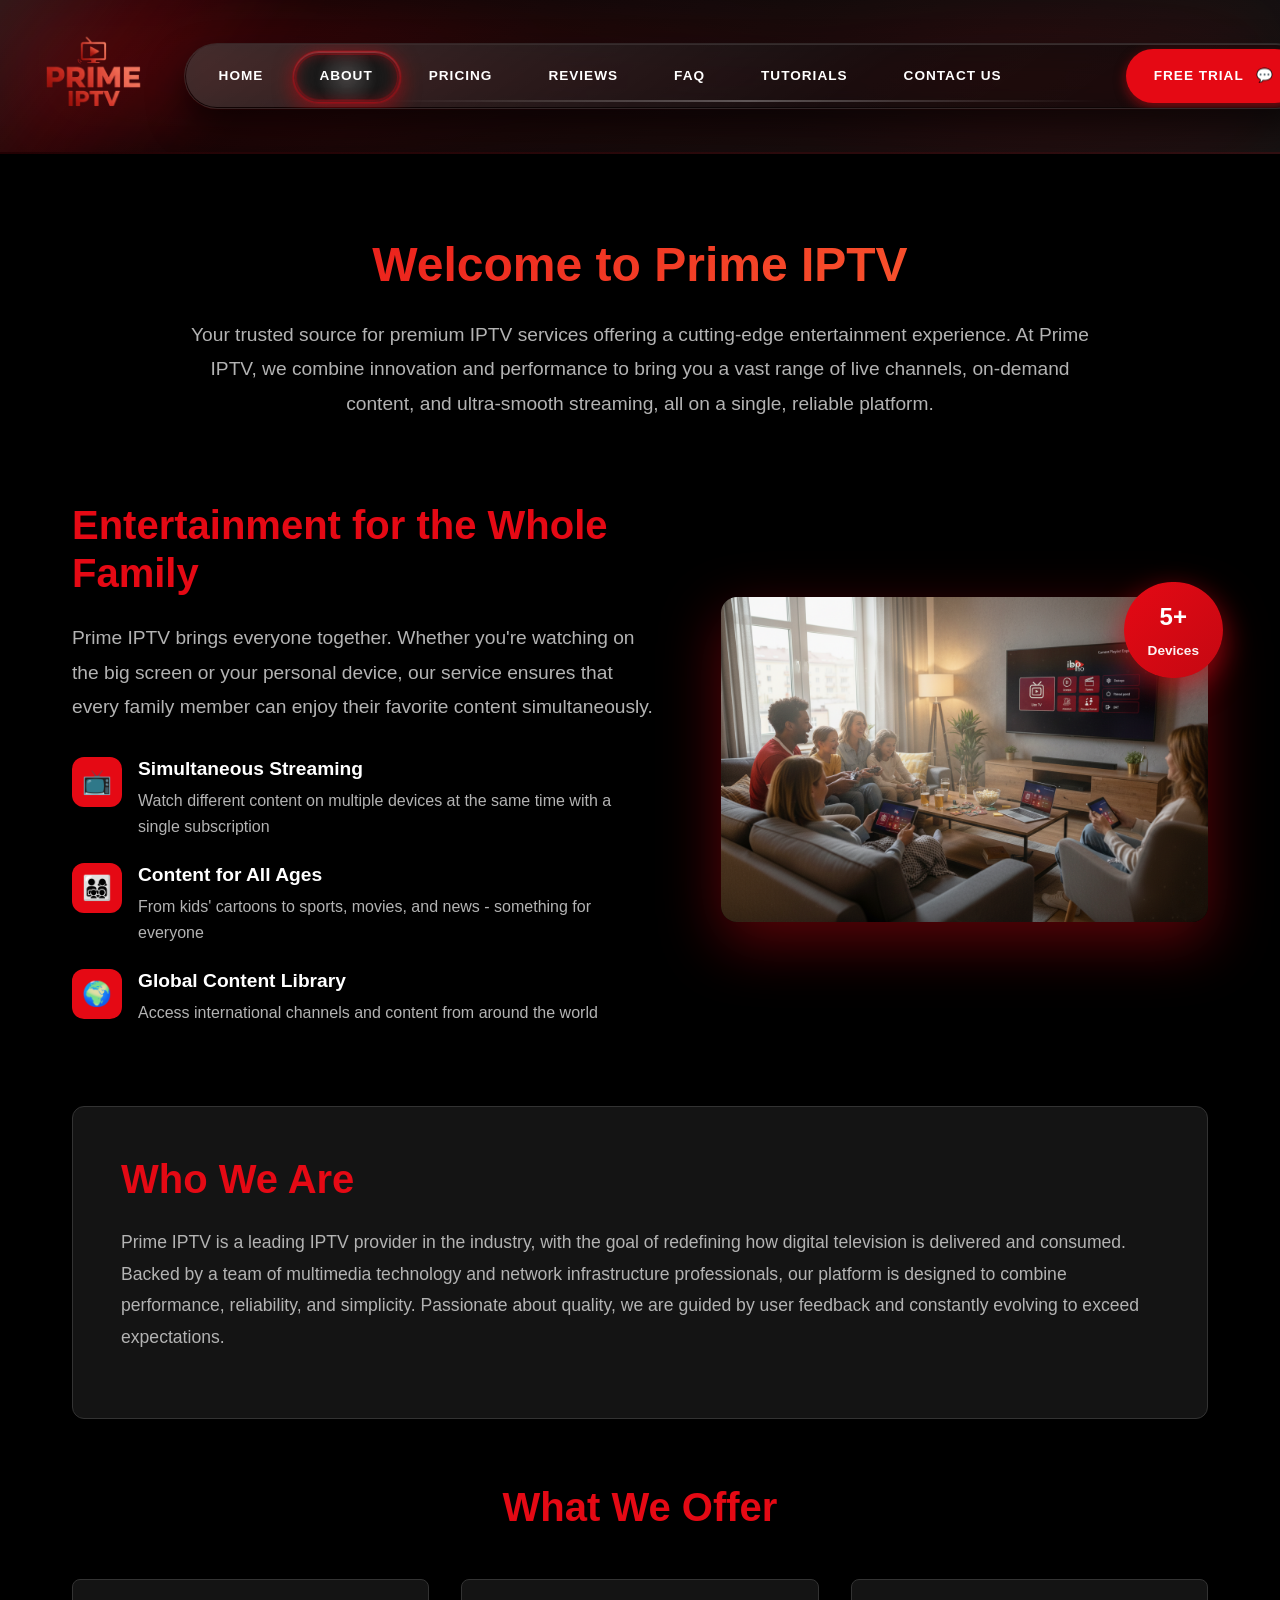
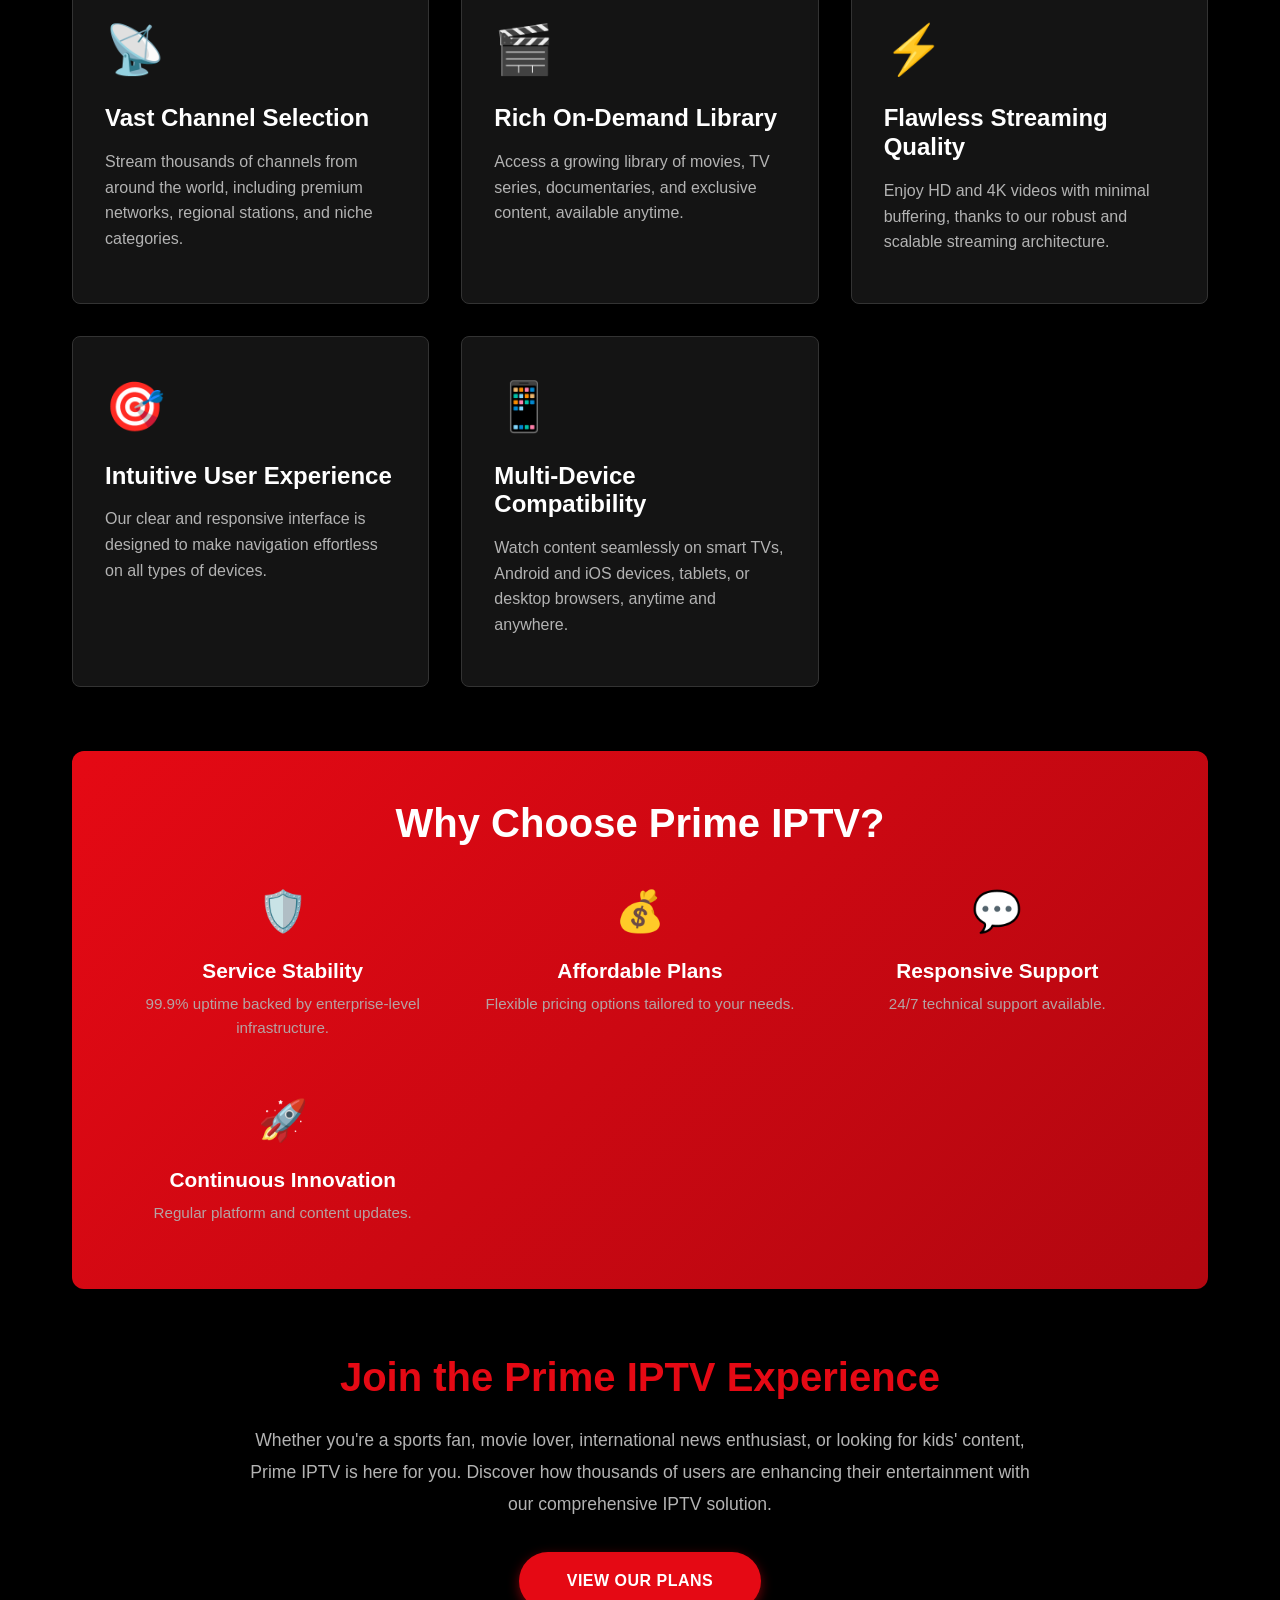
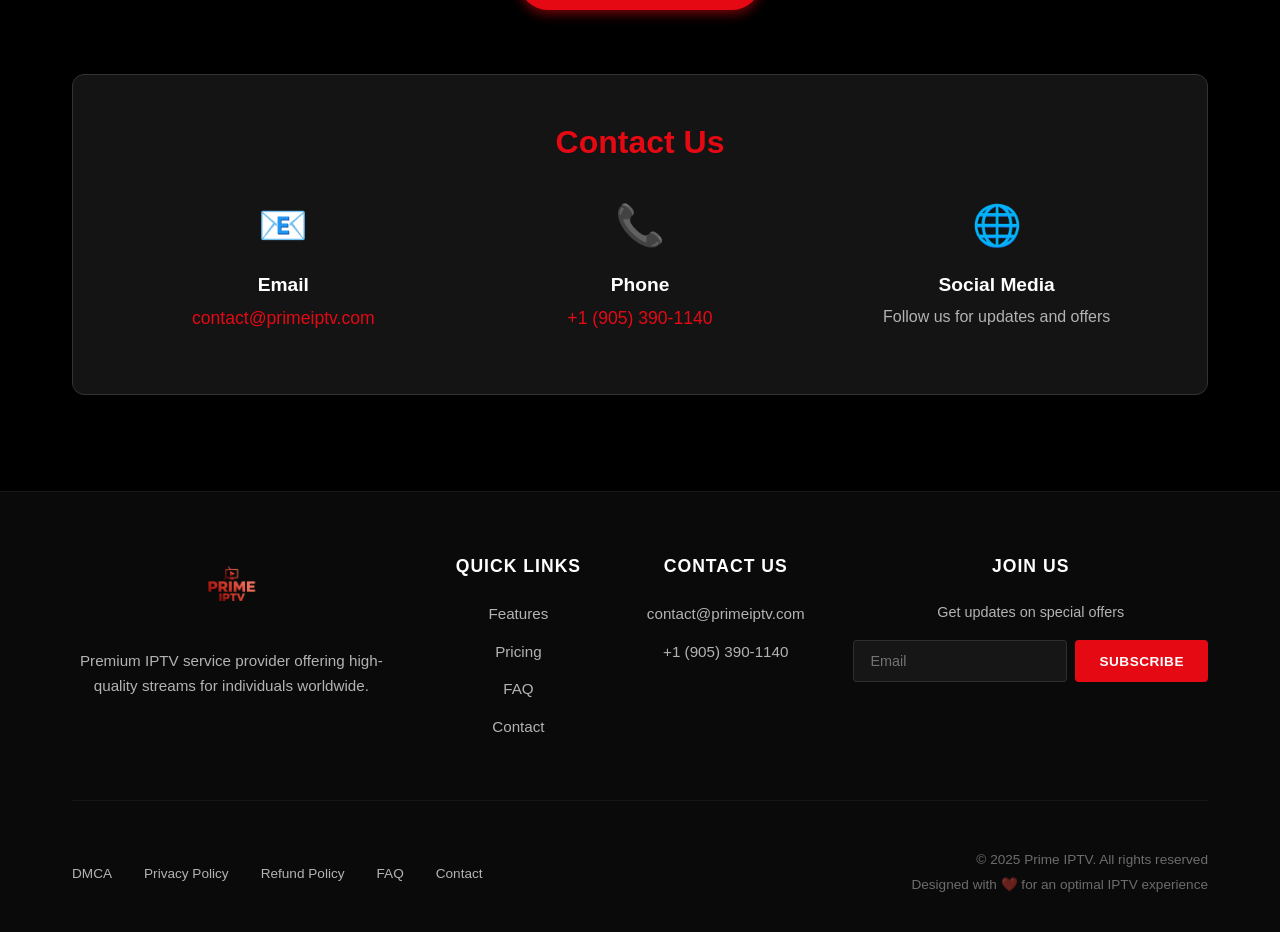
==== about.html @ 84dfdb3c "First commit" ====
<!DOCTYPE html>
<html lang="en">
<head>
    <meta charset="UTF-8">
    <meta name="viewport" content="width=device-width, initial-scale=1.0">
    <title>About Us - Prime IPTV</title>
    <link rel="icon" type="image/png" href="assets/logo.png">
    <link rel="shortcut icon" type="image/png" href="assets/logo.png">
    <link rel="preconnect" href="https://fonts.googleapis.com">
    <link rel="preconnect" href="https://fonts.gstatic.com" crossorigin>
    <link href="https://fonts.googleapis.com/css2?family=Inter:wght@400;500;600;700&family=Poppins:wght@600;700;800&display=swap" rel="stylesheet">
    <link rel="stylesheet" href="https://cdnjs.cloudflare.com/ajax/libs/font-awesome/6.4.0/css/all.min.css">
    <link rel="stylesheet" href="styles.css">
</head>
<body>

<!-- Header -->
<header class="site-header">
    <div class="container header-inner">
        <a href="index.html" class="site-logo-link">
            <img src="assets/logo.png" alt="Prime IPTV Logo" class="site-logo-img">
        </a>
        
        <!-- Responsive Nav -->
        <nav class="main-navigation">
            <ul id="primary-menu" class="nav-links">
                <li><a href="index.html">Home</a></li>
                <li><a href="about.html" class="active">About</a></li>
                <li><a href="pricing.html">Pricing</a></li>
                <li><a href="reviews.html">Reviews</a></li>
                <li><a href="faq.html">FAQ</a></li>
                <li><a href="tutorials.html">Tutorials</a></li>
                <li><a href="support.html">Contact us</a></li>
                <li class="nav-cta">
                    <a href="https://wa.me/19053901140?text=Hello%2C%20I%27m%20interested%20in%20a%20free%20trial%20of%20Prime%20IPTV" target="_blank" class="btn-free-trial">
                        <span>Free Trial</span>
                        <span style="margin-left: 0.5rem;">💬</span>
                    </a>
                </li>
            </ul>
        </nav>
        
        <!-- Mobile Controls -->
        <div class="mobile-controls">
            <a href="https://wa.me/19053901140?text=Hello%2C%20I%27m%20interested%20in%20a%20free%20trial%20of%20Prime%20IPTV" target="_blank" class="btn-free-trial-mobile">
                <span>Free Trial</span>
            </a>
            <button class="mobile-menu-btn" aria-label="Toggle mobile menu" aria-expanded="false" aria-controls="primary-menu">
                <i class="fas fa-bars"></i>
            </button>
        </div>
    </div>
</header>

<!-- About Section -->
<section class="section about-section" style="background: #000; padding: 6rem 0;">
    <div class="container" style="max-width: 1200px;">
        <!-- Welcome Section -->
        <div style="text-align: center; margin-bottom: 5rem;">
            <h1 style="font-size: 3rem; margin-bottom: 1.5rem; background: linear-gradient(135deg, var(--netflix-red) 0%, #ff6b35 100%); -webkit-background-clip: text; background-clip: text; -webkit-text-fill-color: transparent;">Welcome to Prime IPTV</h1>
            <p style="font-size: 1.2rem; line-height: 1.8; color: var(--text-secondary); max-width: 900px; margin: 0 auto;">
                Your trusted source for premium IPTV services offering a cutting-edge entertainment experience. At Prime IPTV, we combine innovation and performance to bring you a vast range of live channels, on-demand content, and ultra-smooth streaming, all on a single, reliable platform.
            </p>
        </div>

        <!-- Family Experience Section with Image -->
        <div style="display: grid; grid-template-columns: 1.2fr 1fr; gap: 4rem; align-items: center; margin-bottom: 5rem;">
            <!-- Content Side -->
            <div>
                <h2 style="font-size: 2.5rem; margin-bottom: 1.5rem; color: var(--netflix-red); font-weight: 700;">Entertainment for the Whole Family</h2>
                <p style="font-size: 1.2rem; line-height: 1.8; color: var(--text-secondary); margin-bottom: 2rem;">
                    Prime IPTV brings everyone together. Whether you're watching on the big screen or your personal device, our service ensures that every family member can enjoy their favorite content simultaneously.
                </p>
                
                <div style="display: grid; gap: 1.5rem;">
                    <div style="display: flex; align-items: start; gap: 1rem;">
                        <div style="background: var(--netflix-red); width: 50px; height: 50px; border-radius: 12px; display: flex; align-items: center; justify-content: center; flex-shrink: 0;">
                            <span style="font-size: 1.5rem;">📺</span>
                        </div>
                        <div>
                            <h4 style="color: white; margin-bottom: 0.5rem; font-size: 1.2rem;">Simultaneous Streaming</h4>
                            <p style="color: var(--text-secondary); font-size: 1rem; margin: 0; line-height: 1.6;">Watch different content on multiple devices at the same time with a single subscription</p>
                        </div>
                    </div>
                    
                    <div style="display: flex; align-items: start; gap: 1rem;">
                        <div style="background: var(--netflix-red); width: 50px; height: 50px; border-radius: 12px; display: flex; align-items: center; justify-content: center; flex-shrink: 0;">
                            <span style="font-size: 1.5rem;">👨‍👩‍👧‍👦</span>
                        </div>
                        <div>
                            <h4 style="color: white; margin-bottom: 0.5rem; font-size: 1.2rem;">Content for All Ages</h4>
                            <p style="color: var(--text-secondary); font-size: 1rem; margin: 0; line-height: 1.6;">From kids' cartoons to sports, movies, and news - something for everyone</p>
                        </div>
                    </div>
                    
                    <div style="display: flex; align-items: start; gap: 1rem;">
                        <div style="background: var(--netflix-red); width: 50px; height: 50px; border-radius: 12px; display: flex; align-items: center; justify-content: center; flex-shrink: 0;">
                            <span style="font-size: 1.5rem;">🌍</span>
                        </div>
                        <div>
                            <h4 style="color: white; margin-bottom: 0.5rem; font-size: 1.2rem;">Global Content Library</h4>
                            <p style="color: var(--text-secondary); font-size: 1rem; margin: 0; line-height: 1.6;">Access international channels and content from around the world</p>
                        </div>
                    </div>
                </div>
            </div>
            
            <!-- Image Side -->
            <div style="position: relative;">
                <img src="images/Gemini_Generated_Image_rj2241rj2241rj22.png" alt="Family Enjoying IPTV Together" style="width: 100%; border-radius: 16px; box-shadow: 0 20px 60px rgba(229, 9, 20, 0.4);">
                <div style="position: absolute; top: -15px; right: -15px; background: linear-gradient(135deg, var(--netflix-red) 0%, #c40812 100%); color: white; padding: 1rem 1.5rem; border-radius: 50px; font-weight: 700; box-shadow: 0 10px 30px rgba(229, 9, 20, 0.6); text-align: center;">
                    <div style="font-size: 1.5rem; margin-bottom: 0.2rem;">5+</div>
                    <div style="font-size: 0.85rem; opacity: 0.95;">Devices</div>
                </div>
            </div>
        </div>

        <!-- Who We Are -->
        <div style="background: var(--dark-card); padding: 3rem; border-radius: 12px; margin-bottom: 4rem; border: 1px solid var(--border-dark);">
            <h2 style="font-size: 2.5rem; margin-bottom: 1.5rem; color: var(--netflix-red);">Who We Are</h2>
            <p style="font-size: 1.1rem; line-height: 1.8; color: var(--text-secondary);">
                Prime IPTV is a leading IPTV provider in the industry, with the goal of redefining how digital television is delivered and consumed. Backed by a team of multimedia technology and network infrastructure professionals, our platform is designed to combine performance, reliability, and simplicity. Passionate about quality, we are guided by user feedback and constantly evolving to exceed expectations.
            </p>
        </div>

        <!-- What We Offer -->
        <div style="margin-bottom: 4rem;">
            <h2 style="font-size: 2.5rem; margin-bottom: 3rem; text-align: center; color: var(--netflix-red);">What We Offer</h2>
            <div style="display: grid; grid-template-columns: repeat(auto-fit, minmax(300px, 1fr)); gap: 2rem;">
                <div style="background: var(--dark-card); padding: 2rem; border-radius: 8px; border: 1px solid var(--border-dark); transition: transform 0.3s ease;">
                    <div style="font-size: 3rem; margin-bottom: 1rem;">📡</div>
                    <h3 style="font-size: 1.5rem; margin-bottom: 1rem; color: white;">Vast Channel Selection</h3>
                    <p style="color: var(--text-secondary); line-height: 1.6;">Stream thousands of channels from around the world, including premium networks, regional stations, and niche categories.</p>
                </div>
                
                <div style="background: var(--dark-card); padding: 2rem; border-radius: 8px; border: 1px solid var(--border-dark); transition: transform 0.3s ease;">
                    <div style="font-size: 3rem; margin-bottom: 1rem;">🎬</div>
                    <h3 style="font-size: 1.5rem; margin-bottom: 1rem; color: white;">Rich On-Demand Library</h3>
                    <p style="color: var(--text-secondary); line-height: 1.6;">Access a growing library of movies, TV series, documentaries, and exclusive content, available anytime.</p>
                </div>
                
                <div style="background: var(--dark-card); padding: 2rem; border-radius: 8px; border: 1px solid var(--border-dark); transition: transform 0.3s ease;">
                    <div style="font-size: 3rem; margin-bottom: 1rem;">⚡</div>
                    <h3 style="font-size: 1.5rem; margin-bottom: 1rem; color: white;">Flawless Streaming Quality</h3>
                    <p style="color: var(--text-secondary); line-height: 1.6;">Enjoy HD and 4K videos with minimal buffering, thanks to our robust and scalable streaming architecture.</p>
                </div>
                
                <div style="background: var(--dark-card); padding: 2rem; border-radius: 8px; border: 1px solid var(--border-dark); transition: transform 0.3s ease;">
                    <div style="font-size: 3rem; margin-bottom: 1rem;">🎯</div>
                    <h3 style="font-size: 1.5rem; margin-bottom: 1rem; color: white;">Intuitive User Experience</h3>
                    <p style="color: var(--text-secondary); line-height: 1.6;">Our clear and responsive interface is designed to make navigation effortless on all types of devices.</p>
                </div>
                
                <div style="background: var(--dark-card); padding: 2rem; border-radius: 8px; border: 1px solid var(--border-dark); transition: transform 0.3s ease;">
                    <div style="font-size: 3rem; margin-bottom: 1rem;">📱</div>
                    <h3 style="font-size: 1.5rem; margin-bottom: 1rem; color: white;">Multi-Device Compatibility</h3>
                    <p style="color: var(--text-secondary); line-height: 1.6;">Watch content seamlessly on smart TVs, Android and iOS devices, tablets, or desktop browsers, anytime and anywhere.</p>
                </div>
            </div>
        </div>

        <!-- Why Choose Prime IPTV -->
        <div style="background: linear-gradient(135deg, var(--netflix-red) 0%, var(--netflix-red-dark) 100%); padding: 3rem; border-radius: 12px; margin-bottom: 4rem;">
            <h2 style="font-size: 2.5rem; margin-bottom: 2rem; text-align: center;">Why Choose Prime IPTV?</h2>
            <div style="display: grid; grid-template-columns: repeat(auto-fit, minmax(250px, 1fr)); gap: 2rem;">
                <div style="text-align: center;">
                    <div style="font-size: 2.5rem; margin-bottom: 1rem;">🛡️</div>
                    <h3 style="font-size: 1.3rem; margin-bottom: 0.5rem;">Service Stability</h3>
                    <p style="font-size: 0.95rem; opacity: 0.9;">99.9% uptime backed by enterprise-level infrastructure.</p>
                </div>
                
                <div style="text-align: center;">
                    <div style="font-size: 2.5rem; margin-bottom: 1rem;">💰</div>
                    <h3 style="font-size: 1.3rem; margin-bottom: 0.5rem;">Affordable Plans</h3>
                    <p style="font-size: 0.95rem; opacity: 0.9;">Flexible pricing options tailored to your needs.</p>
                </div>
                
                <div style="text-align: center;">
                    <div style="font-size: 2.5rem; margin-bottom: 1rem;">💬</div>
                    <h3 style="font-size: 1.3rem; margin-bottom: 0.5rem;">Responsive Support</h3>
                    <p style="font-size: 0.95rem; opacity: 0.9;">24/7 technical support available.</p>
                </div>
                
                <div style="text-align: center;">
                    <div style="font-size: 2.5rem; margin-bottom: 1rem;">🚀</div>
                    <h3 style="font-size: 1.3rem; margin-bottom: 0.5rem;">Continuous Innovation</h3>
                    <p style="font-size: 0.95rem; opacity: 0.9;">Regular platform and content updates.</p>
                </div>
            </div>
        </div>

        <!-- Join Experience -->
        <div style="text-align: center; margin-bottom: 4rem;">
            <h2 style="font-size: 2.5rem; margin-bottom: 1.5rem; color: var(--netflix-red);">Join the Prime IPTV Experience</h2>
            <p style="font-size: 1.1rem; line-height: 1.8; color: var(--text-secondary); max-width: 800px; margin: 0 auto 2rem;">
                Whether you're a sports fan, movie lover, international news enthusiast, or looking for kids' content, Prime IPTV is here for you. Discover how thousands of users are enhancing their entertainment with our comprehensive IPTV solution.
            </p>
            <a href="pricing.html" class="btn btn-primary" style="display: inline-block; padding: 1rem 3rem; background: var(--netflix-red); color: white; border-radius: 50px; font-weight: 700; text-transform: uppercase; text-decoration: none; transition: all 0.3s ease;">View Our Plans</a>
        </div>

        <!-- Contact Information -->
        <div style="background: var(--dark-card); padding: 3rem; border-radius: 12px; border: 1px solid var(--border-dark);">
            <h2 style="font-size: 2rem; margin-bottom: 2rem; text-align: center; color: var(--netflix-red);">Contact Us</h2>
            <div style="display: grid; grid-template-columns: repeat(auto-fit, minmax(250px, 1fr)); gap: 2rem; text-align: center;">
                <div>
                    <div style="font-size: 2.5rem; margin-bottom: 1rem;">📧</div>
                    <h3 style="font-size: 1.2rem; margin-bottom: 0.5rem;">Email</h3>
                    <a href="mailto:contact@primeiptv.com" style="color: var(--netflix-red); text-decoration: none; font-size: 1.1rem;">contact@primeiptv.com</a>
                </div>
                
                <div>
                    <div style="font-size: 2.5rem; margin-bottom: 1rem;">📞</div>
                    <h3 style="font-size: 1.2rem; margin-bottom: 0.5rem;">Phone</h3>
                    <a href="tel:+19053901140" style="color: var(--netflix-red); text-decoration: none; font-size: 1.1rem;">+1 (905) 390-1140</a>
                </div>
                
                <div>
                    <div style="font-size: 2.5rem; margin-bottom: 1rem;">🌐</div>
                    <h3 style="font-size: 1.2rem; margin-bottom: 0.5rem;">Social Media</h3>
                    <p style="color: var(--text-secondary);">Follow us for updates and offers</p>
                </div>
            </div>
        </div>
    </div>
</section>

<!-- Footer -->
<footer class="site-footer">
    <div class="container">
        <div class="footer-content">
            <!-- Brand Section -->
            <div class="footer-brand">
                <img src="assets/logo.png" alt="Prime IPTV Logo" class="footer-logo">
                <p class="footer-description">Premium IPTV service provider offering high-quality streams for individuals worldwide.</p>
            </div>

            <!-- Quick Links -->
            <div class="footer-links">
                <h4>Quick Links</h4>
                <ul>
                    <li><a href="index.html">Features</a></li>
                    <li><a href="pricing.html">Pricing</a></li>
                    <li><a href="faq.html">FAQ</a></li>
                    <li><a href="support.html">Contact</a></li>
                </ul>
            </div>

            <!-- Contact Section -->
            <div class="footer-contact">
                <h4>Contact Us</h4>
                <ul>
                    <li><a href="mailto:contact@primeiptv.com">contact@primeiptv.com</a></li>
                    <li><a href="tel:+19053901140">+1 (905) 390-1140</a></li>
                </ul>
            </div>

            <!-- Newsletter Section -->
            <div class="footer-newsletter">
                <h4>Join Us</h4>
                <p>Get updates on special offers</p>
                <form class="newsletter-form">
                    <input type="email" placeholder="Email" required>
                    <button type="submit">SUBSCRIBE</button>
                </form>
            </div>
        </div>

        <!-- Footer Bottom -->
        <div class="footer-bottom">
            <div class="footer-bottom-links">
                <a href="#">DMCA</a>
                <a href="#">Privacy Policy</a>
                <a href="#">Refund Policy</a>
                <a href="faq.html">FAQ</a>
                <a href="support.html">Contact</a>
            </div>
            <div class="footer-copyright">
                <p>© 2025 Prime IPTV. All rights reserved</p>
                <p>Designed with ❤️ for an optimal IPTV experience</p>
            </div>
        </div>
    </div>
</footer>

<script defer src="js/nav-indicator.js"></script>

<script>
    // Mobile Menu Toggle
    document.addEventListener('DOMContentLoaded', function() {
        const btn = document.querySelector('.mobile-menu-btn');
        const links = document.getElementById('primary-menu');
        
        if (!btn || !links) return;

        const icon = btn.querySelector('i');

        function closeMenu() {
            links.classList.remove('is-open');
            btn.classList.remove('active');
            btn.setAttribute('aria-expanded', 'false');
            if (icon) icon.className = 'fas fa-bars';
        }

        btn.addEventListener('click', function() {
            const open = links.classList.toggle('is-open');
            btn.classList.toggle('active', open);
            btn.setAttribute('aria-expanded', String(open));
            if (icon) icon.className = open ? 'fas fa-times' : 'fas fa-bars';
        });

        // Close on link click (mobile)
        links.querySelectorAll('a').forEach(function(a) {
            a.addEventListener('click', function() {
                closeMenu();
            });
        });

        // Close if resized to desktop
        window.addEventListener('resize', function() {
            if (window.innerWidth > 900) closeMenu();
        });
    });

    // Sticky Header
    window.addEventListener('scroll', function() {
        const header = document.querySelector('.site-header');
        if (window.scrollY > 50) {
            header.classList.add('scrolled');
        } else {
            header.classList.remove('scrolled');
        }
    });

    // Smooth Scroll
    document.querySelectorAll('a[href^="#"]').forEach(anchor => {
        anchor.addEventListener('click', function(e) {
            e.preventDefault();
            const target = document.querySelector(this.getAttribute('href'));
            if (target) {
                target.scrollIntoView({ behavior: 'smooth' });
            }
        });
    });
</script>

</body>
</html>
---- styles.css ----
/* Reset & Base */
* { margin: 0; padding: 0; box-sizing: border-box; }

/* Import Beautiful Fonts */
@import url('https://fonts.googleapis.com/css2?family=Montserrat:wght@300;400;500;600;700;800;900&family=Playfair+Display:wght@400;500;600;700;800;900&family=Raleway:wght@300;400;500;600;700;800;900&display=swap');

:root {
    --netflix-red: #E50914;
    --netflix-red-dark: #b20710;
    --netflix-red-light: #f40612;
    --dark-bg: #000000;
    --dark-card: #141414;
    --dark-secondary: #181818;
    --dark-hover: #2f2f2f;
    --text-primary: #ffffff;
    --text-secondary: #b3b3b3;
    --border-dark: #333333;
}

html { scroll-behavior: smooth; }

body {
    font-family: 'Raleway', sans-serif;
    background: var(--dark-bg);
    color: var(--text-primary);
    line-height: 1.6;
    padding-top: 140px; /* Space for fixed header */
}

.container { max-width: 1200px; margin: 0 auto; padding: 0 2rem; }
.section { padding: 6rem 0; }

h1, h2, h3, h4, h5, h6 {
    font-family: 'Montserrat', sans-serif;
    font-weight: 700;
    line-height: 1.2;
    margin-bottom: 1rem;
}

h1 { font-size: clamp(2.5rem, 5vw, 4rem); }
h2 { font-size: clamp(2rem, 4vw, 3rem); }
h3 { font-size: clamp(1.5rem, 3vw, 2rem); }

a { color: var(--text-primary); text-decoration: none; transition: all 0.3s ease; }
a:hover { color: var(--netflix-red); }

p { color: var(--text-secondary); margin-bottom: 1rem; }

/* Header */
.site-header {
    position: fixed;
    top: 0;
    left: 0;
    right: 0;
    z-index: 1000;
    background: linear-gradient(135deg, rgba(0,0,0,0.95) 0%, rgba(20,20,20,0.9) 100%);
    backdrop-filter: blur(20px) saturate(180%);
    -webkit-backdrop-filter: blur(20px) saturate(180%);
    border-bottom: 2px solid rgba(229, 9, 20, 0.15);
    transition: all 0.4s cubic-bezier(0.4, 0, 0.2, 1);
    box-shadow: 0 2px 10px rgba(0, 0, 0, 0.5);
    overflow: hidden;
    isolation: isolate;
}

.site-header::before,
.site-header::after {
    content: '';
    position: absolute;
    inset: 0;
    pointer-events: none;
    z-index: -1;
}

.site-header::before {
    background: radial-gradient(circle at 20% -40%, rgba(229, 9, 20, 0.35), transparent 55%),
                radial-gradient(circle at 80% 160%, rgba(229, 9, 20, 0.25), transparent 50%);
    filter: blur(40px);
    opacity: 0.8;
}

.site-header::after {
    width: 40%;
    height: 200%;
    margin: auto;
    background: linear-gradient(120deg, rgba(255,255,255,0.25), rgba(229,9,20,0.2) 45%, transparent 65%);
    transform: translateX(-100%) rotate(8deg);
    filter: blur(20px);
    animation: iosLightSweep 14s cubic-bezier(0.55, 0, 0.35, 1) infinite;
    mix-blend-mode: screen;
    opacity: 0.8;
}

@keyframes iosLightSweep {
    0% { transform: translateX(-120%) rotate(8deg); opacity: 0; }
    25% { opacity: 0.5; }
    50% { transform: translateX(80%) rotate(8deg); opacity: 0.35; }
    100% { transform: translateX(160%) rotate(8deg); opacity: 0; }
}

.site-header.scrolled {
    background: linear-gradient(135deg, rgba(0,0,0,0.98) 0%, rgba(20,20,20,0.95) 100%);
    backdrop-filter: blur(25px) saturate(200%);
    -webkit-backdrop-filter: blur(25px) saturate(200%);
    box-shadow: 0 4px 20px rgba(0, 0, 0, 0.4), 0 0 20px rgba(229, 9, 20, 0.1);
    border-bottom: 1px solid rgba(229, 9, 20, 0.2);
}

.header-inner {
    display: flex;
    justify-content: space-between;
    align-items: center;
    padding: 1rem 2rem;
    max-width: 100%;
    margin: 0;
    gap: 2rem;
    position: relative;
}

.main-navigation {
    display: flex;
    align-items: center;
    gap: 1rem;
    flex: 1;
    justify-content: flex-end;
    position: relative;
}

.nav-links {
    display: inline-flex;
    align-items: center;
    gap: 0;
    list-style: none;
    margin: 0 auto;
    padding: 0.35rem;
    border-radius: 999px;
    background: rgba(10, 10, 10, 0.65);
    border: 1px solid rgba(255, 255, 255, 0.12);
    box-shadow:
        0 18px 35px rgba(0, 0, 0, 0.65),
        inset 0 1px 0 rgba(255, 255, 255, 0.15),
        inset 0 -1px 0 rgba(0, 0, 0, 0.4);
    position: relative;
    overflow: hidden;
    isolation: isolate;
    backdrop-filter: saturate(180%) blur(14px);
    -webkit-backdrop-filter: saturate(180%) blur(14px);
}

.nav-links::before,
.nav-links::after {
    content: '';
    position: absolute;
    inset: 1px;
    border-radius: inherit;
    pointer-events: none;
    z-index: 0;
}

.nav-links::before {
    background: linear-gradient(145deg, rgba(255, 255, 255, 0.18), rgba(255, 255, 255, 0.02) 60%, transparent 90%);
    opacity: 0.85;
}

.nav-links::after {
    inset: auto 18%;
    height: 2px;
    background: linear-gradient(90deg, rgba(255, 255, 255, 0), rgba(255, 255, 255, 0.45), rgba(255, 255, 255, 0));
    bottom: 6px;
    opacity: 0.65;
}

.nav-link-indicator {
    position: absolute;
    top: 0;
    left: 0;
    width: 0;
    height: 0;
    border-radius: 999px;
    background: rgba(20, 20, 20, 0.45);
    border: 1px solid rgba(229, 9, 20, 0.5);
    box-shadow:
        0 12px 22px rgba(229, 9, 20, 0.25),
        inset 0 1px 0 rgba(255, 255, 255, 0.25),
        inset 0 0 0 1px rgba(229, 9, 20, 0.35);
    backdrop-filter: blur(10px) saturate(180%);
    -webkit-backdrop-filter: blur(10px) saturate(180%);
    transform: translate3d(0, 0, 0);
    transition:
        transform 0.4s cubic-bezier(0.4, 0, 0.2, 1),
        width 0.4s cubic-bezier(0.4, 0, 0.2, 1),
        height 0.4s cubic-bezier(0.4, 0, 0.2, 1),
        opacity 0.2s ease;
    opacity: 0;
    pointer-events: none;
    z-index: 1;
}

.nav-link-indicator::before {
    content: '';
    position: absolute;
    inset: 2px;
    border-radius: inherit;
    background: radial-gradient(circle, rgba(255, 255, 255, 0.15) 0%, rgba(20, 20, 20, 0.65) 55%, rgba(255, 0, 0, 0) 100%);
    border: 1px solid rgba(229, 9, 20, 0.55);
    box-shadow:
        0 0 25px rgba(229, 9, 20, 0.4),
        inset 0 0 12px rgba(229, 9, 20, 0.3);
    pointer-events: none;
}

.nav-link-indicator::after {
    content: '';
    position: absolute;
    inset: 0;
    border-radius: inherit;
    border: 1px solid rgba(229, 9, 20, 0.4);
    opacity: 0.6;
    mix-blend-mode: screen;
    pointer-events: none;
}

.nav-link-indicator.no-transition {
    transition: none !important;
}

.nav-cta {
    display: flex;
    align-items: center;
    margin-left: auto;
}

/* Desktop: Position Free Trial button after menu items */
@media (min-width: 901px) {
    .nav-links {
        justify-content: center;
    }
    
    .nav-cta {
        position: relative;
        margin-left: 5rem;
    }
}

.site-logo-link {
    display: inline-block;
    transition: all 0.3s ease;
    line-height: 0;
}

.site-logo-link:hover {
    transform: scale(1.05);
    filter: brightness(1.1);
}

.site-logo-img {
    height: 120px; /* Increased even more for better visibility */
    width: auto;
    display: block;
    transition: all 0.3s ease;
}

/* Responsive logo sizes */
@media (max-width: 768px) {
    .site-logo-img {
        height: 60px; /* Optimized for mobile */
        max-height: 60px;
    }
}

@media (max-width: 480px) {
    .site-logo-img {
        height: 50px; /* Smaller for small phones */
        max-height: 50px;
    }
}

/* Keep old logo styles for backwards compatibility */
.site-logo {
    font-size: 2.2rem;
    font-weight: 900;
    background: linear-gradient(135deg, var(--netflix-red) 0%, #ff6b35 100%);
    -webkit-background-clip: text;
    background-clip: text;
    -webkit-text-fill-color: transparent;
    text-transform: uppercase;
    letter-spacing: 3px;
    position: relative;
    transition: all 0.3s ease;
}

.site-logo::after {
    content: '';
    position: absolute;
    bottom: -2px;
    left: 0;
    width: 0;
    height: 2px;
    background: linear-gradient(90deg, var(--netflix-red), #ff6b35);
    transition: width 0.3s ease;
}

.site-logo:hover::after {
    width: 100%;
}

.nav-links li {
    position: relative;
    z-index: 2;
}

.nav-links a {
    color: var(--text-primary);
    font-weight: 600;
    padding: 1rem 1.75rem;
    transition: all 0.3s ease;
    position: relative;
    font-size: 0.85rem;
    text-transform: uppercase;
    letter-spacing: 1px;
    display: inline-block;
    white-space: nowrap;
    text-decoration: none;
    border-radius: 999px;
    z-index: 2;
}

.nav-links a:hover {
    color: #fff;
}

/* Active Navigation Link */
.nav-links a.active {
    color: #fff;
}

/* Free Trial Button */
.btn-free-trial {
    display: inline-flex;
    align-items: center;
    padding: 0.75rem 2rem;
    background: var(--netflix-red);
    color: white;
    border-radius: 4px;
    font-weight: 700;
    font-size: 0.9rem;
    text-transform: uppercase;
    letter-spacing: 0.5px;
    transition: all 0.3s ease;
    box-shadow: 0 4px 12px rgba(229, 9, 20, 0.5);
    white-space: nowrap;
    margin-left: 1rem;
}

.btn-free-trial:hover {
    background: var(--netflix-red-light);
    transform: translateY(-2px);
    box-shadow: 0 6px 20px rgba(229, 9, 20, 0.7);
    color: #fff;
}

/* Ensure navigation is horizontal on desktop */
@media (min-width: 901px) {
    .mobile-menu-btn {
        display: none !important;
    }
    
    .main-navigation ul {
        display: flex !important;
        flex-direction: row !important;
    }
}

/* Mobile Controls */
.mobile-controls {
    display: none;
    align-items: center;
    gap: 1rem;
    margin-left: auto;
}

.btn-free-trial-mobile {
    display: inline-block;
    background: var(--netflix-red);
    color: white;
    padding: 0.6rem 1.2rem;
    border-radius: 4px;
    font-weight: 600;
    font-size: 0.85rem;
    text-transform: uppercase;
    letter-spacing: 0.5px;
    transition: all 0.3s ease;
    text-decoration: none;
    white-space: nowrap;
}

.btn-free-trial-mobile:hover {
    background: var(--netflix-red-light);
    transform: translateY(-2px);
    box-shadow: 0 4px 12px rgba(229, 9, 20, 0.4);
}

/* Mobile Menu Button */
.mobile-menu-btn {
    display: none;
    background: none;
    border: none;
    color: var(--text-primary);
    font-size: 1.8rem;
    cursor: pointer;
    transition: all 0.3s ease;
    padding: 0.5rem;
    z-index: 1001;
    position: relative;
    width: 40px;
    height: 40px;
    border-radius: 4px;
}

.mobile-menu-btn:hover {
    color: var(--netflix-red);
    background: rgba(229, 9, 20, 0.1);
}

.mobile-menu-btn.active {
    color: var(--netflix-red);
    background: rgba(229, 9, 20, 0.15);
}

.mobile-menu-btn i {
    transition: transform 0.3s ease;
}

.mobile-menu-btn.active i {
    transform: rotate(90deg);
}

/* Tablet Responsive */
@media (max-width: 1024px) {
    .main-navigation ul {
        gap: 0;
    }
    
    .main-navigation a {
        padding: 0.75rem 0.85rem;
        font-size: 0.8rem;
    }
    
    .btn-free-trial {
        padding: 0.65rem 1.25rem;
        font-size: 0.8rem;
    }
}

/* Hide navigation and show mobile menu at 900px */
@media (max-width: 900px) {
    .site-header {
        overflow: visible;
    }

    .mobile-menu-btn {
        display: inline-flex !important;
        align-items: center;
        justify-content: center;
    }

    /* Collapse nav links below header */
    .nav-links {
        position: absolute;
        right: 0;
        top: 100%;
        width: 100vw;
        max-height: 0;
        overflow: hidden;
        flex-direction: column;
        align-items: stretch;
        background: rgba(0, 0, 0, 0.98);
        border: none;
        border-radius: 0;
        padding: 0;
        transition: max-height 0.3s ease;
        box-shadow: 0 10px 30px rgba(0, 0, 0, 0.8);
        gap: 0;
    }
    
    .nav-links.is-open {
        max-height: 70vh;
        overflow-y: auto;
    }

    .nav-links li {
        width: 100%;
        border-bottom: 1px solid rgba(255, 255, 255, 0.08);
    }
    
    .nav-links a {
        display: block;
        padding: 1.25rem 1.5rem;
        width: 100%;
        font-size: 1.05rem;
        border-radius: 0;
    }

    .nav-link-indicator {
        display: none;
    }

    .nav-links a::before {
        display: none;
    }
    
    .nav-links a:hover {
        transform: none;
        padding-left: 2rem;
    }
    
    .nav-cta .btn-free-trial {
        width: calc(100% - 3rem);
        margin: 1rem 1.5rem;
        text-align: center;
        justify-content: center;
    }
}

/* Mobile Responsive */
@media (max-width: 768px) {
    body {
        padding-top: 80px; /* Smaller padding for mobile */
    }
    
    .site-header {
        padding: 0.75rem 0;
    }
    
    .header-inner {
        justify-content: space-between;
    }
    
    .mobile-controls {
        display: flex !important;
    }
    
    .mobile-menu-btn {
        display: inline-flex !important;
        align-items: center;
        justify-content: center;
    }
    
    .nav-cta {
        display: none !important;
    }
    
    
    .nav-links {
        display: none;
        position: fixed;
        top: 80px;
        left: 0;
        right: 0;
        background: rgba(0, 0, 0, 0.98);
        backdrop-filter: blur(20px);
        -webkit-backdrop-filter: blur(20px);
        padding: 2rem 0;
        z-index: 999;
        border-top: 2px solid var(--netflix-red);
        max-height: calc(100vh - 80px);
        overflow-y: auto;
        box-shadow: 0 10px 30px rgba(0, 0, 0, 0.8);
        flex-direction: column;
    }
    
    .nav-links.is-open {
        display: flex;
        animation: slideDown 0.4s cubic-bezier(0.4, 0, 0.2, 1);
    }
    
    @keyframes slideDown {
        from {
            opacity: 0;
            transform: translateY(-30px);
        }
        to {
            opacity: 1;
            transform: translateY(0);
        }
    }
    
    .nav-links li a {
        display: block;
        padding: 1.25rem 0;
        font-size: 1.1rem;
        width: 100%;
        transition: all 0.3s ease;
        text-transform: uppercase;
        letter-spacing: 1px;
    }
    
    .nav-links li a::after {
        display: none;
    }
    
    .nav-links li a:hover {
        padding-left: 1rem;
        color: var(--netflix-red);
    }
    
    .nav-cta .btn-free-trial {
        margin: 1.5rem 2rem 0;
        display: block;
        text-align: center;
        padding: 1rem;
        font-size: 1.1rem;
        width: calc(100% - 4rem);
    }

    .header-inner {
        padding: 0.75rem 1rem;
    }

    .site-logo {
        font-size: 1.8rem;
        letter-spacing: 2px;
    }
}

/* Hero */
.hero-section {
    position: relative;
    min-height: 100vh;
    display: flex;
    align-items: center;
    justify-content: center;
    background: transparent; /* Completely transparent - no background interference */
    overflow: hidden;
    padding-top: 80px;
}

/* Fade out effect at the bottom of hero section */
.hero-section::after {
    content: '';
    position: absolute;
    bottom: 0;
    left: 0;
    right: 0;
    height: 150px; /* Height of fade effect */
    background: linear-gradient(
        to bottom,
        rgba(0,0,0,0) 0%,
        rgba(0,0,0,0.5) 50%,
        rgba(0,0,0,1) 100%
    );
    z-index: 1;
    pointer-events: none; /* Allow clicks to pass through */
}

.hero-background {
    position: absolute;
    top: 0; left: 0; right: 0; bottom: 0;
    opacity: 0; /* Completely hidden - no background gradients visible */
    background-image:
        radial-gradient(circle at 20% 50%, var(--netflix-red) 0%, transparent 70%),
        radial-gradient(circle at 80% 80%, var(--netflix-red-dark) 0%, transparent 70%);
    transition: opacity 0.5s ease;
    z-index: -1; /* Bottom layer - background gradients */
}

/* Enhanced background when video is not available */
.hero-video:not([src]) ~ .hero-background,
.hero-video[src=""] ~ .hero-background {
    opacity: 0; /* Keep hidden even when video not available */
    z-index: -1;
}

.hero-video {
    position: absolute;
    top: 50%;
    left: 50%;
    min-width: 100%;
    min-height: 100%;
    width: auto;
    height: auto;
    transform: translateX(-50%) translateY(-50%);
    object-fit: cover;
    z-index: 0; /* Middle layer - video background */
    transition: opacity 0.3s ease;
    background: #000; /* Black background while loading */
    opacity: 1; /* Full brightness - no dimming */
    filter: none; /* Remove any filters */
    mix-blend-mode: normal; /* Normal blending */
}

/* Ensure video shows when loaded */
.hero-video:not([src]),
.hero-video[src=""] {
    background: linear-gradient(45deg, #1a0000, #000000);
}

.hero-overlay {
    position: absolute;
    top: 0;
    left: 0;
    right: 0;
    bottom: 0;
    background: linear-gradient(
        180deg,
        rgba(0,0,0,0) 0%,     /* No overlay at top */
        rgba(0,0,0,0.05) 100% /* Very minimal overlay at bottom for text readability */
    );
    z-index: 1; /* Above video, below text */
    pointer-events: none; /* Allow clicks to pass through */
}

.hero-content {
    position: relative;
    z-index: 2; /* Above overlay and video */
    text-align: center;
    max-width: 900px;
}

.hero-content p {
    font-size: 1.25rem;
    margin-bottom: 3rem;
}

.hero-buttons {
    display: flex;
    gap: 1rem;
    justify-content: center;
    flex-wrap: wrap;
}

/* Buttons */
.btn {
    display: inline-block;
    padding: 1rem 2.5rem;
    border-radius: 50px;
    font-weight: 600;
    text-transform: uppercase;
    letter-spacing: 0.5px;
    transition: all 0.3s ease;
    cursor: pointer;
    border: none;
    font-size: 1rem;
}

.btn-primary {
    background: var(--netflix-red);
    color: var(--text-primary);
    box-shadow: 0 4px 12px rgba(229, 9, 20, 0.5);
    font-weight: 700;
}

.btn-primary:hover {
    background: var(--netflix-red-light);
    transform: translateY(-2px);
    box-shadow: 0 8px 20px rgba(229, 9, 20, 0.7);
}

.btn-secondary {
    background: rgba(109, 109, 110, 0.7);
    color: var(--text-primary);
    border: none;
    font-weight: 700;
}

.btn-secondary:hover {
    background: rgba(109, 109, 110, 0.4);
    transform: translateY(-2px);
}

/* Section Title */
.section-title {
    text-align: center;
    margin-bottom: 4rem;
}

.section-title h2 {
    color: var(--text-primary);
}

/* About */
.about-section { background: var(--dark-bg); }

.about-content {
    display: grid;
    grid-template-columns: 1fr 1fr;
    gap: 4rem;
    align-items: center;
}

.about-features {
    list-style: none;
    margin-top: 2rem;
}

.about-features li {
    padding: 1rem;
    margin-bottom: 1rem;
    display: flex;
    align-items: center;
    gap: 1rem;
}

.about-features li::before {
    content: "✓";
    display: inline-block;
    width: 30px;
    height: 30px;
    background: var(--netflix-red);
    border-radius: 50%;
    text-align: center;
    line-height: 30px;
    font-weight: bold;
    flex-shrink: 0;
}

/* Features */
.features-grid {
    display: grid;
    grid-template-columns: repeat(auto-fit, minmax(280px, 1fr));
    gap: 2rem;
}

.feature-card {
    background: var(--dark-card);
    padding: 3rem 2rem;
    border-radius: 8px;
    border: 1px solid var(--border-dark);
    transition: all 0.3s ease;
    text-align: center;
}

.feature-card:hover {
    transform: scale(1.05);
    background: var(--dark-hover);
    border-color: var(--netflix-red);
    box-shadow: 0 8px 24px rgba(0, 0, 0, 0.8);
}

.feature-icon {
    font-size: 3rem;
    margin-bottom: 1.5rem;
}

/* Pricing */
.pricing-section { background: var(--dark-bg); }

.pricing-grid {
    display: grid;
    grid-template-columns: repeat(auto-fit, minmax(300px, 1fr));
    gap: 3rem;
    margin-top: 3rem;
}

.pricing-card {
    background: var(--dark-card);
    border: 1px solid var(--border-dark);
    border-radius: 8px;
    padding: 3rem 2rem;
    text-align: center;
    transition: all 0.3s ease;
    position: relative;
}

.pricing-card.featured {
    border-color: var(--netflix-red);
    transform: scale(1.05);
    background: var(--dark-secondary);
    box-shadow: 0 12px 40px rgba(229, 9, 20, 0.3);
}

.pricing-card.featured::before {
    content: "MOST POPULAR";
    position: absolute;
    top: -15px;
    left: 50%;
    transform: translateX(-50%);
    background: var(--netflix-red);
    padding: 0.5rem 1.5rem;
    border-radius: 4px;
    font-size: 0.75rem;
    font-weight: 700;
    letter-spacing: 1px;
}

.pricing-card:hover {
    transform: translateY(-5px);
    background: var(--dark-hover);
    border-color: var(--netflix-red);
}

.pricing-price {
    font-size: 3rem;
    font-weight: 700;
    color: var(--text-primary);
    margin: 2rem 0;
}

.pricing-price span {
    font-size: 1rem;
    color: var(--text-secondary);
}

.pricing-features {
    list-style: none;
    margin: 2rem 0;
    padding: 0;
}

.pricing-features li {
    padding: 0.5rem 0;
    color: var(--text-secondary);
}

.pricing-features li::before {
    content: "✓ ";
    color: var(--netflix-red);
    font-weight: bold;
    margin-right: 0.5rem;
}

/* Testimonials */
.testimonials-grid {
    display: grid;
    grid-template-columns: repeat(auto-fit, minmax(320px, 1fr));
    gap: 2rem;
}

.testimonial-card {
    background: var(--dark-card);
    padding: 2rem;
    border-radius: 8px;
    border: 1px solid var(--border-dark);
    transition: all 0.3s ease;
}

.testimonial-card:hover {
    background: var(--dark-hover);
    transform: scale(1.02);
}

.testimonial-rating {
    color: var(--netflix-red);
    font-size: 1.25rem;
    margin-bottom: 1rem;
}

.testimonial-text {
    font-style: italic;
    margin-bottom: 1.5rem;
    line-height: 1.8;
}

.testimonial-author {
    display: flex;
    align-items: center;
    gap: 1rem;
}

.author-avatar {
    width: 50px;
    height: 50px;
    border-radius: 50%;
    background: var(--netflix-red);
}

/* FAQ */
.faq-section { background: var(--dark-bg); }

.faq-container {
    max-width: 800px;
    margin: 0 auto;
}

.faq-item {
    background: var(--dark-card);
    margin-bottom: 1rem;
    border-radius: 4px;
    border: none;
    overflow: hidden;
}

.faq-question {
    width: 100%;
    text-align: left;
    padding: 1.5rem;
    background: none;
    border: none;
    color: var(--text-primary);
    font-size: 1.1rem;
    font-weight: 600;
    cursor: pointer;
    display: flex;
    justify-content: space-between;
    align-items: center;
    transition: color 0.3s ease;
}

.faq-question:hover { color: var(--netflix-red); }

.faq-icon {
    transition: transform 0.3s ease;
    font-size: 1.5rem;
}

.faq-item.active .faq-icon { transform: rotate(45deg); }

.faq-answer {
    max-height: 0;
    overflow: hidden;
    transition: max-height 0.3s ease;
}

.faq-answer-content {
    padding: 0 1.5rem 1.5rem;
    color: var(--text-secondary);
    line-height: 1.8;
}

.faq-item.active .faq-answer { max-height: 500px; }

/* Social Experience Section */
.social-experience-section {
    background: #000;
    padding: 6rem 0;
}

.social-image-container {
    position: relative;
}

.social-experience-img {
    width: 100%;
    border-radius: 16px;
    box-shadow: 0 20px 60px rgba(229, 9, 20, 0.3);
}

.customer-badge {
    position: absolute;
    bottom: -20px;
    left: -20px;
    background: linear-gradient(135deg, var(--netflix-red) 0%, #c40812 100%);
    color: white;
    padding: 1.5rem 2rem;
    border-radius: 12px;
    font-weight: 700;
    box-shadow: 0 10px 30px rgba(229, 9, 20, 0.6);
}

.badge-number {
    font-size: 2rem;
    margin-bottom: 0.25rem;
}

.badge-text {
    font-size: 0.9rem;
    opacity: 0.95;
}

/* Footer */
.site-footer {
    background: var(--dark-bg);
    padding: 3rem 0;
    text-align: center;
    border-top: 1px solid var(--border-dark);
}

/* Mobile */
@media (max-width: 768px) {
    /* General Layout */
    .about-content {
        grid-template-columns: 1fr;
    }
    
    .pricing-card.featured {
        transform: scale(1);
    }

    .hero-background {
        opacity: 0.3; /* Increase gradient visibility on mobile */
    }
    
    /* Hero Content Mobile */
    .hero-section {
        min-height: 70vh;
        padding-top: 60px;
    }
    
    .hero-content h1 {
        font-size: 2rem !important;
        line-height: 1.2;
        margin-bottom: 1rem;
    }
    
    .hero-content p {
        font-size: 1rem !important;
        margin-bottom: 2rem;
        padding: 0 1rem;
    }
    
    .hero-buttons {
        flex-direction: column;
        padding: 0 1rem;
        gap: 0.75rem;
    }
    
    .hero-buttons .btn {
        width: 100%;
        padding: 1rem 1.5rem;
        font-size: 0.95rem;
    }
    
    /* Social Image Container Mobile */
    .social-image-container {
        margin-bottom: 2rem;
    }
    
    .customer-badge {
        bottom: -20px !important;
        left: 3px !important;
        padding: 1.2rem 1.8rem !important;
    }
    
    .badge-number {
        font-size: 1.8rem !important;
    }
    
    .badge-text {
        font-size: 0.85rem !important;
    }
    
    /* Section Titles Mobile */
    .section-title h2,
    h2 {
        font-size: 1.75rem !important;
    }
    
    .section-title p {
        font-size: 0.95rem !important;
    }
    
    /* Container Padding Mobile */
    .container {
        padding: 0 1.5rem;
        overflow-x: hidden;
    }
    
    .section {
        padding: 3rem 0;
    }
    
    /* Stats Section Mobile */
    .stats-section {
        padding: 3rem 0 !important;
    }
    
    .stats-header h2 {
        font-size: 1.75rem !important;
    }
    
    .stats-grid {
        grid-template-columns: 1fr !important;
        gap: 2rem !important;
    }
    
    .stat-card {
        padding: 2rem 1.5rem !important;
    }
    
    .stat-number {
        font-size: 2.5rem !important;
    }
    
    /* Two-Column Sections to Single Column */
    .device-experience-section > .container > div,
    .social-experience-section > .container > div {
        grid-template-columns: 1fr !important;
        gap: 2rem !important;
    }
    
    /* Image Sections Mobile - Better Spacing */
    .device-experience-section,
    .social-experience-section {
        padding: 3rem 0 !important;
    }
    
    .device-experience-section h2,
    .social-experience-section h2 {
        font-size: 1.75rem !important;
        line-height: 1.3 !important;
    }
    
    .device-experience-section p,
    .social-experience-section p {
        font-size: 1rem !important;
        line-height: 1.6 !important;
    }
    
    /* Buttons Mobile */
    .device-experience-section a,
    .social-experience-section a {
        width: 100%;
        text-align: center;
        padding: 1rem 1.5rem !important;
        font-size: 1rem !important;
        margin-top: 1.5rem !important;
    }
    
    /* Feature Icons Mobile */
    .device-experience-section > .container > div > div > div > div[style*="background: rgba(229, 9, 20, 0.1)"],
    .social-experience-section > .container > div > div > div > div[style*="background: var(--netflix-red)"] {
        width: 45px !important;
        height: 45px !important;
    }
    
    /* Features Grid Mobile */
    .features-grid {
        grid-template-columns: 1fr !important;
        gap: 1.5rem !important;
    }
    
    .feature-card {
        padding: 2rem 1.5rem !important;
    }
    
    .feature-icon {
        font-size: 2.5rem !important;
    }
    
    /* CTA Section Mobile */
    .cta-pricing-section {
        padding: 3rem 0 !important;
    }
    
    .cta-content h2 {
        font-size: 2rem !important;
        line-height: 1.2 !important;
    }
    
    .cta-content p {
        font-size: 1rem !important;
        margin-bottom: 2rem !important;
    }
    
    .cta-pricing-highlights {
        flex-direction: column !important;
        gap: 1.5rem !important;
    }
    
    .cta-highlight > div:first-child {
        font-size: 2rem !important;
    }
    
    .cta-buttons {
        flex-direction: column !important;
        gap: 1rem !important;
        width: 100%;
    }
    
    /* Fix Images on Mobile */
    .device-experience-section img,
    .social-experience-section img,
    .about-section img {
        width: 100% !important;
        height: auto !important;
        max-width: 100% !important;
        object-fit: cover;
        border-radius: 12px !important;
    }
    
    /* Fix Image Badges on Mobile */
    .device-experience-section div[style*="position: absolute"],
    .social-experience-section div[style*="position: absolute"],
    .about-section div[style*="position: absolute"] {
        font-size: 0.85rem !important;
        padding: 0.75rem 1rem !important;
        position: relative !important;
        top: auto !important;
        right: auto !important;
        left: auto !important;
        bottom: auto !important;
        margin-top: 1rem !important;
        display: inline-block !important;
    }
    
    /* Comparison Table Mobile */
    .comparison-table {
        font-size: 0.85rem !important;
    }
    
    .comparison-table th,
    .comparison-table td {
        padding: 0.75rem 0.5rem !important;
    }
    
    /* Fix Container Overflow */
    body {
        overflow-x: hidden;
    }
    
    html {
        overflow-x: hidden;
    }
}

/* Content Showcase Section */
.content-showcase {
    position: relative;
}

/* Fade effect at the top of content showcase */
.content-showcase::before {
    content: '';
    position: absolute;
    top: 0;
    left: 0;
    right: 0;
    height: 200px;
    background: linear-gradient(to bottom, rgba(0,0,0,1) 0%, rgba(0,0,0,0) 100%);
    z-index: 10;
    pointer-events: none;
}

.content-row {
    display: flex;
    gap: 1.5rem;
    margin-bottom: 2rem;
    animation-timing-function: linear;
    animation-iteration-count: infinite;
    will-change: transform;
}

.scroll-right {
    animation: scrollRight 40s linear infinite;
}

.scroll-left {
    animation: scrollLeft 40s linear infinite;
}

.content-row:hover {
    animation-play-state: paused;
}

.content-card {
    flex: 0 0 300px;
    height: 450px;
    position: relative;
    border-radius: 12px;
    overflow: hidden;
    cursor: pointer;
    transition: transform 0.3s ease, box-shadow 0.3s ease;
    box-shadow: 0 4px 12px rgba(0, 0, 0, 0.5);
}

.content-card:hover {
    transform: scale(1.05) translateY(-10px);
    box-shadow: 0 12px 30px rgba(229, 9, 20, 0.6);
    z-index: 10;
}

.content-card img {
    width: 100%;
    height: 100%;
    object-fit: cover;
    transition: transform 0.3s ease;
}

.content-card:hover img {
    transform: scale(1.1);
}

.content-overlay {
    position: absolute;
    bottom: 0;
    left: 0;
    right: 0;
    background: linear-gradient(
        to top,
        rgba(0,0,0,0.9) 0%,
        rgba(0,0,0,0.7) 50%,
        transparent 100%
    );
    padding: 2rem 1.5rem 1.5rem;
    transform: translateY(100%);
    transition: transform 0.3s ease;
}

.content-card:hover .content-overlay {
    transform: translateY(0);
}

.content-overlay h3 {
    color: white;
    font-size: 1.5rem;
    font-weight: 700;
    margin: 0;
    text-shadow: 2px 2px 4px rgba(0,0,0,0.8);
}

/* Scrolling Animations */
@keyframes scrollRight {
    0% {
        transform: translateX(0);
    }
    100% {
        transform: translateX(-50%);
    }
}

@keyframes scrollLeft {
    0% {
        transform: translateX(-50%);
    }
    100% {
        transform: translateX(0);
    }
}

/* Content Showcase Mobile */
@media (max-width: 768px) {
    .content-showcase {
        padding: 2rem 0 !important;
    }
    
    .content-showcase .section-title h2 {
        font-size: 1.75rem !important;
    }
    
    .content-showcase .section-title p {
        font-size: 1rem !important;
    }
    
    .content-card {
        flex: 0 0 200px;
        height: 300px;
    }
    
    .content-overlay {
        padding: 1.5rem 1rem 1rem;
    }
    
    .content-overlay h3 {
        font-size: 1.2rem;
    }
    
    .scroll-right,
    .scroll-left {
        animation-duration: 30s;
    }
}

/* Comparison Table */
.comparison-table-wrapper {
    overflow-x: auto;
    margin-top: 2rem;
}

.comparison-table {
    width: 100%;
    border-collapse: collapse;
    background: var(--dark-card);
    border-radius: 12px;
    overflow: hidden;
    box-shadow: 0 8px 24px rgba(0, 0, 0, 0.5);
}

.comparison-table thead {
    background: linear-gradient(135deg, var(--netflix-red) 0%, var(--netflix-red-dark) 100%);
}

.comparison-table th {
    padding: 1.5rem;
    text-align: center;
    font-weight: 700;
    font-size: 1.1rem;
    text-transform: uppercase;
    letter-spacing: 1px;
    color: white;
}

.comparison-table .feature-column {
    text-align: center; /* Changed from left to center */
    background: rgba(0, 0, 0, 0.3);
}

.comparison-table .prime-column {
    background: rgba(229, 9, 20, 0.2);
    position: relative;
}

.comparison-table tbody tr {
    border-bottom: 1px solid var(--border-dark);
    transition: background 0.3s ease;
}

.comparison-table tbody tr:hover {
    background: var(--dark-hover);
}

.comparison-table tbody tr:last-child {
    border-bottom: none;
}

.comparison-table td {
    padding: 1.5rem;
    text-align: center;
    font-size: 1rem;
}

.feature-name {
    text-align: center; /* Changed from left to center */
    font-weight: 600;
    color: var(--text-primary);
    font-size: 1.05rem;
}

.competitor-value {
    color: var(--text-secondary);
    font-weight: 500;
}

.prime-value {
    color: white;
    font-weight: 700;
    font-size: 1.1rem;
}

.prime-value.highlight {
    color: var(--netflix-red);
    font-size: 1.2rem;
    font-weight: 800;
}

.icon-check {
    color: var(--netflix-red);
    font-size: 1.8rem;
    font-weight: bold;
}

.icon-cross {
    color: #666;
    font-size: 1.5rem;
    opacity: 0.5;
}

/* Mobile Table */
@media (max-width: 768px) {
    .comparison-table th,
    .comparison-table td {
        padding: 1rem 0.5rem;
        font-size: 0.9rem;
    }
    
    .feature-name {
        font-size: 0.95rem;
    }
    
    .prime-value.highlight {
        font-size: 1rem;
    }
}

/* CTA Pricing Section */
.cta-pricing-section {
    position: relative;
}

.cta-pricing-section::before {
    content: '';
    position: absolute;
    top: 0;
    left: 0;
    right: 0;
    bottom: 0;
    background: 
        linear-gradient(to bottom, rgba(0, 0, 0, 0.9) 0%, transparent 15%, transparent 85%, rgba(0, 0, 0, 0.9) 100%),
        linear-gradient(to right, rgba(0, 0, 0, 0.6) 0%, transparent 20%, transparent 80%, rgba(0, 0, 0, 0.6) 100%);
    pointer-events: none;
    z-index: 1;
}

.cta-bg-animation {
    position: absolute;
    top: 0;
    left: 0;
    right: 0;
    bottom: 0;
    background: 
        radial-gradient(circle at 20% 30%, rgba(255, 255, 255, 0.1) 0%, transparent 50%),
        radial-gradient(circle at 80% 70%, rgba(255, 255, 255, 0.08) 0%, transparent 50%);
    animation: ctaFloat 8s ease-in-out infinite;
    z-index: 1;
}

@keyframes ctaFloat {
    0%, 100% {
        transform: translate(0, 0) scale(1);
    }
    50% {
        transform: translate(20px, -20px) scale(1.05);
    }
}

.btn-cta-primary,
.btn-cta-secondary {
    display: inline-flex;
    align-items: center;
    gap: 1rem;
    padding: 1.5rem 3rem;
    border-radius: 50px;
    font-weight: 700;
    font-size: 1.2rem;
    text-transform: uppercase;
    letter-spacing: 1px;
    transition: all 0.4s cubic-bezier(0.4, 0, 0.2, 1);
    cursor: pointer;
    border: none;
    position: relative;
    overflow: hidden;
}

.btn-cta-primary {
    background: white;
    color: var(--netflix-red);
    box-shadow: 0 8px 30px rgba(0, 0, 0, 0.4);
}

.btn-cta-primary::before {
    content: '';
    position: absolute;
    top: 50%;
    left: 50%;
    width: 0;
    height: 0;
    border-radius: 50%;
    background: rgba(229, 9, 20, 0.1);
    transform: translate(-50%, -50%);
    transition: width 0.6s, height 0.6s;
}

.btn-cta-primary:hover::before {
    width: 300px;
    height: 300px;
}

.btn-cta-primary:hover {
    transform: translateY(-5px) scale(1.05);
    box-shadow: 0 15px 40px rgba(0, 0, 0, 0.6);
}

.btn-cta-secondary {
    background: rgba(255, 255, 255, 0.1);
    color: white;
    border: 2px solid white;
    backdrop-filter: blur(10px);
}

.btn-cta-secondary:hover {
    background: white;
    color: var(--netflix-red);
    transform: translateY(-5px) scale(1.05);
    box-shadow: 0 15px 40px rgba(255, 255, 255, 0.3);
}

.btn-icon {
    font-size: 1.5rem;
    transition: transform 0.3s ease;
}

.btn-cta-primary:hover .btn-icon,
.btn-cta-secondary:hover .btn-icon {
    transform: translateX(5px);
}

/* Mobile CTA */
@media (max-width: 768px) {
    .cta-content h2 {
        font-size: 2.5rem !important;
    }
    
    .cta-content p {
        font-size: 1.1rem !important;
    }
    
    .cta-pricing-highlights {
        gap: 2rem !important;
    }
    
    .btn-cta-primary,
    .btn-cta-secondary {
        padding: 1.2rem 2rem;
        font-size: 1rem;
    }
}

/* Footer Styles */
.site-footer {
    background: #0a0a0a;
    color: var(--text-secondary);
    padding: 4rem 0 2rem;
    border-top: 1px solid rgba(255, 255, 255, 0.05);
}

.footer-content {
    display: grid;
    grid-template-columns: 2fr 1fr 1fr 1.5fr;
    gap: 3rem;
    margin-bottom: 3rem;
    padding-bottom: 3rem;
    border-bottom: 1px solid rgba(255, 255, 255, 0.05);
}

.footer-brand {
    max-width: 350px;
}

.footer-logo {
    height: 60px;
    width: auto;
    margin-bottom: 1.5rem;
    transition: transform 0.3s ease;
}

.footer-logo:hover {
    transform: scale(1.05);
}

.footer-description {
    color: var(--text-secondary);
    font-size: 0.95rem;
    line-height: 1.7;
}

.footer-links h4,
.footer-contact h4,
.footer-newsletter h4 {
    color: white;
    font-size: 1.1rem;
    font-weight: 700;
    margin-bottom: 1.5rem;
    text-transform: uppercase;
    letter-spacing: 1px;
}

.footer-links ul,
.footer-contact ul {
    list-style: none;
    padding: 0;
}

.footer-links li,
.footer-contact li {
    margin-bottom: 0.75rem;
}

.footer-links a,
.footer-contact a {
    color: var(--text-secondary);
    font-size: 0.95rem;
    transition: all 0.3s ease;
    display: inline-block;
}

.footer-links a:hover,
.footer-contact a:hover {
    color: var(--netflix-red);
    transform: translateX(5px);
}

.footer-newsletter p {
    color: var(--text-secondary);
    font-size: 0.9rem;
    margin-bottom: 1rem;
}

.newsletter-form {
    display: flex;
    gap: 0.5rem;
}

.newsletter-form input {
    flex: 1;
    padding: 0.75rem 1rem;
    background: rgba(255, 255, 255, 0.05);
    border: 1px solid rgba(255, 255, 255, 0.1);
    border-radius: 4px;
    color: white;
    font-size: 0.9rem;
    transition: all 0.3s ease;
}

.newsletter-form input:focus {
    outline: none;
    background: rgba(255, 255, 255, 0.08);
    border-color: var(--netflix-red);
}

.newsletter-form input::placeholder {
    color: rgba(255, 255, 255, 0.4);
}

.newsletter-form button {
    padding: 0.75rem 1.5rem;
    background: var(--netflix-red);
    color: white;
    border: none;
    border-radius: 4px;
    font-weight: 700;
    font-size: 0.85rem;
    text-transform: uppercase;
    letter-spacing: 0.5px;
    cursor: pointer;
    transition: all 0.3s ease;
    white-space: nowrap;
}

.newsletter-form button:hover {
    background: var(--netflix-red-light);
    transform: translateY(-2px);
    box-shadow: 0 4px 12px rgba(229, 9, 20, 0.4);
}

.footer-bottom {
    display: flex;
    justify-content: space-between;
    align-items: center;
    flex-wrap: wrap;
    gap: 2rem;
}

.footer-bottom-links {
    display: flex;
    gap: 2rem;
    flex-wrap: wrap;
}

.footer-bottom-links a {
    color: var(--text-secondary);
    font-size: 0.85rem;
    transition: color 0.3s ease;
}

.footer-bottom-links a:hover {
    color: var(--netflix-red);
}

.footer-copyright {
    text-align: right;
}

.footer-copyright p {
    color: rgba(255, 255, 255, 0.4);
    font-size: 0.85rem;
    margin-bottom: 0.25rem;
}

/* Contact Form Styles */
.contact-form {
    display: flex;
    flex-direction: column;
    gap: 1.5rem;
}

.form-group {
    display: flex;
    flex-direction: column;
    gap: 0.5rem;
}

.form-group label {
    color: white;
    font-weight: 600;
    font-size: 1rem;
    letter-spacing: 0.5px;
}

.form-group input,
.form-group select,
.form-group textarea {
    padding: 1rem;
    background: rgba(255, 255, 255, 0.05);
    border: 1px solid rgba(255, 255, 255, 0.1);
    border-radius: 8px;
    color: white;
    font-size: 1rem;
    font-family: 'Raleway', sans-serif;
    transition: all 0.3s ease;
}

.form-group input:focus,
.form-group select:focus,
.form-group textarea:focus {
    outline: none;
    background: rgba(255, 255, 255, 0.08);
    border-color: var(--netflix-red);
    box-shadow: 0 0 0 3px rgba(229, 9, 20, 0.1);
}

.form-group input::placeholder,
.form-group textarea::placeholder {
    color: rgba(255, 255, 255, 0.4);
}

.form-group select {
    cursor: pointer;
    appearance: none;
    background-image: url("data:image/svg+xml,%3Csvg xmlns='http://www.w3.org/2000/svg' width='12' height='12' viewBox='0 0 12 12'%3E%3Cpath fill='%23fff' d='M6 9L1 4h10z'/%3E%3C/svg%3E");
    background-repeat: no-repeat;
    background-position: right 1rem center;
    padding-right: 2.5rem;
}

.form-group select option {
    background: var(--dark-card);
    color: white;
}

.form-group textarea {
    resize: vertical;
    min-height: 150px;
}

.btn-submit-contact {
    padding: 1.2rem 3rem;
    background: var(--netflix-red);
    color: white;
    border: none;
    border-radius: 50px;
    font-weight: 700;
    font-size: 1.1rem;
    text-transform: uppercase;
    letter-spacing: 1px;
    cursor: pointer;
    transition: all 0.3s ease;
    display: inline-flex;
    align-items: center;
    justify-content: center;
    margin-top: 1rem;
    box-shadow: 0 4px 15px rgba(229, 9, 20, 0.4);
}

.btn-submit-contact:hover {
    background: var(--netflix-red-light);
    transform: translateY(-3px);
    box-shadow: 0 6px 25px rgba(229, 9, 20, 0.6);
}

.btn-submit-contact:active {
    transform: translateY(-1px);
}

/* Contact Info Cards Hover */
.contact-section [style*="transition: transform"] {
    cursor: pointer;
}

.contact-section [style*="transition: transform"]:hover {
    transform: translateY(-5px);
    box-shadow: 0 8px 25px rgba(229, 9, 20, 0.3);
}

/* Plan Comparison Section */
/* Modern Toggle Switch Container */
.plan-toggle-container {
    display: inline-flex;
    background: #1a1a1a;
    border-radius: 50px;
    padding: 6px;
    gap: 6px;
    box-shadow: inset 0 2px 8px rgba(0, 0, 0, 0.5);
    position: relative;
}

/* Sliding background indicator */
.plan-toggle-container::before {
    content: '';
    position: absolute;
    top: 6px;
    left: 6px;
    width: calc(50% - 9px);
    height: calc(100% - 12px);
    background: white;
    border-radius: 50px;
    box-shadow: 0 4px 12px rgba(0, 0, 0, 0.3);
    transition: transform 0.4s cubic-bezier(0.4, 0, 0.2, 1);
    z-index: 0;
}

/* Move slider to VIP position */
.plan-toggle-container.vip-active::before {
    transform: translateX(calc(100% + 6px));
}

.plan-toggle-btn {
    padding: 0.875rem 2rem;
    background: transparent;
    color: #999;
    border: none;
    border-radius: 50px;
    font-size: 1rem;
    font-weight: 700;
    text-transform: uppercase;
    letter-spacing: 0.5px;
    cursor: pointer;
    transition: color 0.3s cubic-bezier(0.4, 0, 0.2, 1);
    position: relative;
    z-index: 1;
    display: flex;
    align-items: center;
    justify-content: center;
    text-align: center;
    flex: 1;
    min-width: 0;
}

.plan-toggle-btn.active {
    color: var(--netflix-red);
}

.plan-toggle-btn:hover:not(.active) {
    color: #ccc;
}

.features-comparison-grid {
    display: flex;
    flex-direction: column;
    gap: 1rem;
}

.comparison-feature-row {
    display: flex;
    justify-content: space-between;
    align-items: center;
    background: rgba(255, 255, 255, 0.03);
    padding: 1.5rem 2rem;
    border-radius: 12px;
    border: 1px solid rgba(255, 255, 255, 0.1);
    transition: all 0.3s ease;
}

.comparison-feature-row:hover {
    background: rgba(255, 255, 255, 0.05);
    transform: translateX(5px);
}

.feature-info {
    display: flex;
    align-items: center;
    gap: 1rem;
}

.feature-icon {
    font-size: 1.5rem;
}

.feature-name {
    color: white;
    font-weight: 500;
    font-size: 1rem;
}

.feature-badge {
    padding: 0.5rem 1.5rem;
    border-radius: 50px;
    font-weight: 700;
    font-size: 0.85rem;
    text-transform: uppercase;
    letter-spacing: 0.5px;
    white-space: nowrap;
}

.feature-badge.badge-included {
    background: rgba(76, 175, 80, 0.2);
    color: #4CAF50;
    border: 1px solid rgba(76, 175, 80, 0.3);
}

.feature-badge.badge-vip {
    background: rgba(229, 9, 20, 0.2);
    color: var(--netflix-red);
    border: 1px solid var(--netflix-red);
}

.feature-badge.badge-varies {
    background: rgba(255, 193, 7, 0.2);
    color: #FFC107;
    border: 1px solid rgba(255, 193, 7, 0.3);
}

.feature-badge.badge-limited {
    background: rgba(158, 158, 158, 0.2);
    color: #9E9E9E;
    border: 1px solid rgba(158, 158, 158, 0.3);
}

/* Mobile Comparison */
@media (max-width: 768px) {
    .comparison-stats {
        grid-template-columns: 1fr !important;
    }
    
    .comparison-feature-row {
        flex-direction: column;
        gap: 1rem;
        text-align: center;
    }
    
    .feature-info {
        flex-direction: column;
        gap: 0.5rem;
    }
}

/* Testimonial Cards Enhanced */
.testimonial-card {
    background: var(--dark-card);
    padding: 2.5rem;
    border-radius: 12px;
    border: 1px solid var(--border-dark);
    transition: all 0.4s ease;
    position: relative;
    overflow: hidden;
}

.testimonial-card::before {
    content: '"';
    position: absolute;
    top: 1rem;
    left: 1.5rem;
    font-size: 5rem;
    color: rgba(229, 9, 20, 0.1);
    font-family: Georgia, serif;
    line-height: 1;
}

.testimonial-card:hover {
    transform: translateY(-8px);
    border-color: var(--netflix-red);
    box-shadow: 0 12px 40px rgba(229, 9, 20, 0.3);
}

.testimonial-rating {
    color: #ffd700;
    font-size: 1.3rem;
    margin-bottom: 1.5rem;
    letter-spacing: 2px;
}

.testimonial-text {
    color: var(--text-secondary);
    line-height: 1.8;
    font-size: 1rem;
    margin-bottom: 2rem;
    position: relative;
    z-index: 1;
}

.testimonial-author {
    display: flex;
    align-items: center;
    gap: 1rem;
    padding-top: 1.5rem;
    border-top: 1px solid rgba(255, 255, 255, 0.05);
}

.author-avatar {
    width: 50px;
    height: 50px;
    border-radius: 50%;
    display: flex;
    align-items: center;
    justify-content: center;
    font-weight: 700;
    font-size: 1.1rem;
    color: white;
    flex-shrink: 0;
}

.testimonial-author h4 {
    color: white;
    font-size: 1.1rem;
    margin-bottom: 0.25rem;
    font-weight: 600;
}

.testimonial-author p {
    color: var(--text-secondary);
    font-size: 0.85rem;
    margin: 0;
}

/* Footer Mobile Responsive */
@media (max-width: 1024px) {
    .footer-content {
        grid-template-columns: 1fr 1fr;
        gap: 2rem;
    }
}

@media (max-width: 768px) {
    .footer-content {
        grid-template-columns: 1fr;
        gap: 2rem;
    }
    
    .footer-brand {
        max-width: 100%;
    }
    
    .footer-bottom {
        flex-direction: column;
        text-align: center;
    }
    
    .footer-bottom-links {
        justify-content: center;
    }
    
    .footer-copyright {
        text-align: center;
    }
    
    .newsletter-form {
        flex-direction: column;
    }
    
    .newsletter-form button {
        width: 100%;
    }
}

/* Stats Section */
.stats-section {
    position: relative;
}

.stats-grid {
    display: grid;
    grid-template-columns: repeat(3, 1fr);
    gap: 3rem;
    max-width: 1200px;
    margin: 0 auto;
}

.stat-card {
    text-align: center;
    padding: 3rem 2rem;
    background: rgba(255, 255, 255, 0.03);
    border-radius: 12px;
    border: 1px solid rgba(255, 255, 255, 0.1);
    transition: all 0.3s ease;
    position: relative;
}

.stat-card:hover {
    transform: translateY(-10px);
    background: rgba(255, 255, 255, 0.05);
    border-color: var(--netflix-red);
    box-shadow: 0 10px 30px rgba(229, 9, 20, 0.3);
}

.stat-featured {
    background: rgba(229, 9, 20, 0.1);
    border-color: var(--netflix-red);
    transform: scale(1.05);
}

.stat-featured:hover {
    transform: scale(1.08) translateY(-10px);
}

.stat-number {
    font-size: 5rem;
    font-weight: 900;
    color: white;
    line-height: 1;
    margin-bottom: 0.5rem;
    font-family: 'Poppins', sans-serif;
}

.stat-plus,
.stat-percent {
    font-size: 3rem;
    font-weight: 700;
    color: var(--netflix-red);
    display: inline-block;
    margin-left: 0.5rem;
}

.stat-label {
    font-size: 1.5rem;
    font-weight: 700;
    color: white;
    text-transform: uppercase;
    letter-spacing: 2px;
    margin: 1.5rem 0 1rem;
}

.stat-description {
    color: var(--text-secondary);
    font-size: 1rem;
    line-height: 1.6;
    max-width: 300px;
    margin: 0 auto;
}

/* Responsive Image Sections */
@media (max-width: 968px) {
    .device-experience-section > .container > div,
    .social-experience-section > .container > div,
    .about-section > .container > div[style*="grid-template-columns: 1.2fr 1fr"] {
        grid-template-columns: 1fr !important;
        gap: 3rem !important;
    }
    
    .device-experience-section img,
    .social-experience-section img,
    .about-section img {
        max-width: 100%;
    }
    
    .social-experience-section > .container > div {
        direction: ltr;
    }
    
    .social-experience-section > .container > div > div:first-child {
        order: 2;
    }
    
    .social-experience-section > .container > div > div:last-child {
        order: 1;
    }
    
    /* About page family section - image first on mobile */
    .about-section > .container > div[style*="grid-template-columns: 1.2fr 1fr"] > div:first-child {
        order: 2;
    }
    
    .about-section > .container > div[style*="grid-template-columns: 1.2fr 1fr"] > div:last-child {
        order: 1;
    }
}

/* Back to Top Button */
.back-to-top {
    position: fixed;
    left: 2rem;
    bottom: 2rem;
    width: 50px;
    height: 50px;
    background: var(--netflix-red);
    color: white;
    border: none;
    border-radius: 50%;
    cursor: pointer;
    display: flex;
    align-items: center;
    justify-content: center;
    font-size: 1.5rem;
    box-shadow: 0 4px 15px rgba(229, 9, 20, 0.4);
    transition: all 0.3s ease;
    z-index: 999;
    opacity: 0;
    visibility: hidden;
    transform: translateY(20px);
}

.back-to-top.show {
    opacity: 1;
    visibility: visible;
    transform: translateY(0);
}

.back-to-top:hover {
    background: var(--netflix-red-light);
    transform: translateY(-5px);
    box-shadow: 0 6px 20px rgba(229, 9, 20, 0.6);
}

.back-to-top:active {
    transform: translateY(-2px);
}

/* Mobile Back to Top */
@media (max-width: 768px) {
    .back-to-top {
        left: 1rem;
        bottom: 1rem;
        width: 45px;
        height: 45px;
        font-size: 1.3rem;
    }
}

/* Additional Mobile Optimizations */
@media (max-width: 480px) {
    /* Extra small phones */
    .hero-content h1 {
        font-size: 1.75rem !important;
    }
    
    .hero-section {
        min-height: 80vh;
    }
    
    /* Container Padding */
    .container {
        padding: 0 1rem !important;
    }
    
    /* Stats Section Mobile */
    .stat-number {
        font-size: 2.5rem !important;
    }
    
    .stat-label {
        font-size: 1rem !important;
    }
    
    /* Comparison Table Mobile */
    .comparison-table {
        font-size: 0.75rem;
    }
    
    .comparison-table th,
    .comparison-table td {
        padding: 0.5rem 0.25rem !important;
        font-size: 0.75rem !important;
    }
    
    .comparison-table th {
        font-size: 0.8rem !important;
    }
    
    /* About Page Mobile */
    .about-section h1 {
        font-size: 2rem !important;
    }
    
    .about-section h2 {
        font-size: 1.5rem !important;
    }
    
    .about-section h3 {
        font-size: 1.1rem !important;
    }
    
    .about-section h4 {
        font-size: 1rem !important;
    }
    
    /* Pricing Cards Mobile */
    .pricing-card-new {
        padding: 1.5rem !important;
    }
    
    .plan-name {
        font-size: 1.5rem !important;
    }
    
    .price-amount {
        font-size: 2.5rem !important;
    }
    
    /* FAQ Mobile */
    .faq-item {
        padding: 1rem !important;
    }
    
    .faq-question {
        font-size: 1rem !important;
        padding: 1rem !important;
    }
    
    /* Footer Mobile */
    .footer-content h4 {
        font-size: 1.1rem !important;
    }
    
    .footer-bottom {
        flex-direction: column;
        text-align: center;
        gap: 1rem;
    }
    
    .footer-bottom-links {
        flex-direction: column;
        gap: 0.75rem;
    }
    
    /* Touch Targets - Minimum 44x44px for mobile */
    .btn,
    .btn-primary,
    .btn-secondary,
    .btn-free-trial,
    .mobile-menu-btn {
        min-height: 44px;
        min-width: 44px;
    }
    
    /* CTA Buttons */
    .btn-cta-primary,
    .btn-cta-secondary {
        padding: 1rem 1.5rem !important;
        font-size: 0.9rem !important;
        width: 100%;
    }
    
    /* Back to Top - Extra Small */
    .back-to-top {
        left: 0.75rem;
        bottom: 0.75rem;
        width: 40px;
        height: 40px;
        font-size: 1.2rem;
    }
}

/* Mobile Stats */
@media (max-width: 768px) {
    .stats-grid {
        grid-template-columns: 1fr;
        gap: 2rem;
    }
    
    .stat-featured {
        transform: scale(1);
    }
    
    .stat-number {
        font-size: 3.5rem;
    }
    
    .stat-plus,
    .stat-percent {
        font-size: 2rem;
    }
    
    .stat-label {
        font-size: 1.2rem;
    }
    
    /* Footer Mobile */
    .footer-content {
        grid-template-columns: 1fr !important;
        gap: 2.5rem !important;
        text-align: center;
    }
    
    .footer-brand {
        max-width: 100%;
    }
    
    .footer-logo {
        height: 50px;
    }
    
    .footer-links ul,
    .footer-contact ul {
        text-align: center;
    }
    
    .footer-links a:hover,
    .footer-contact a:hover {
        transform: none;
    }
    
    .newsletter-form {
        flex-direction: column;
    }
    
    .newsletter-form button {
        width: 100%;
        padding: 1rem;
    }
    
    .footer-bottom {
        flex-direction: column;
        text-align: center;
        gap: 1.5rem;
    }
    
    .footer-bottom-links {
        justify-content: center;
        gap: 1rem;
    }
    
    .footer-copyright {
        text-align: center;
    }
}
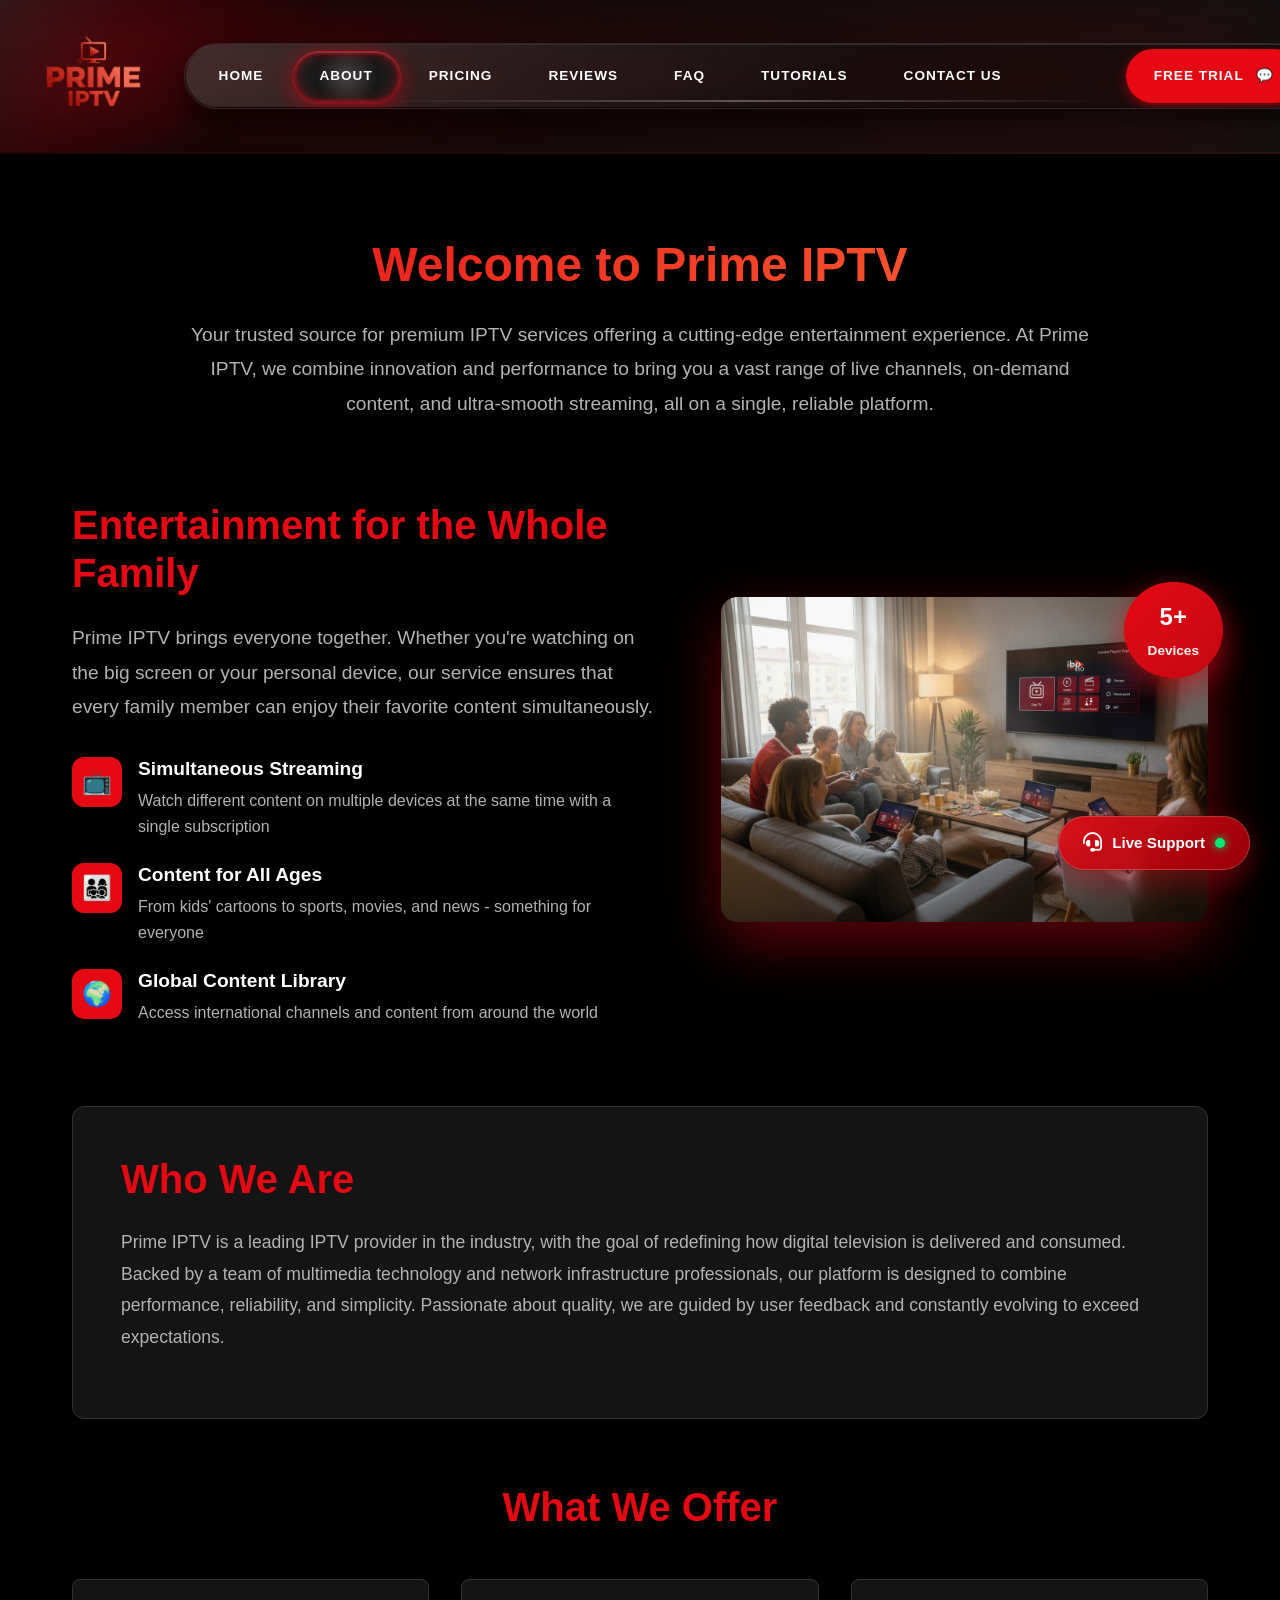
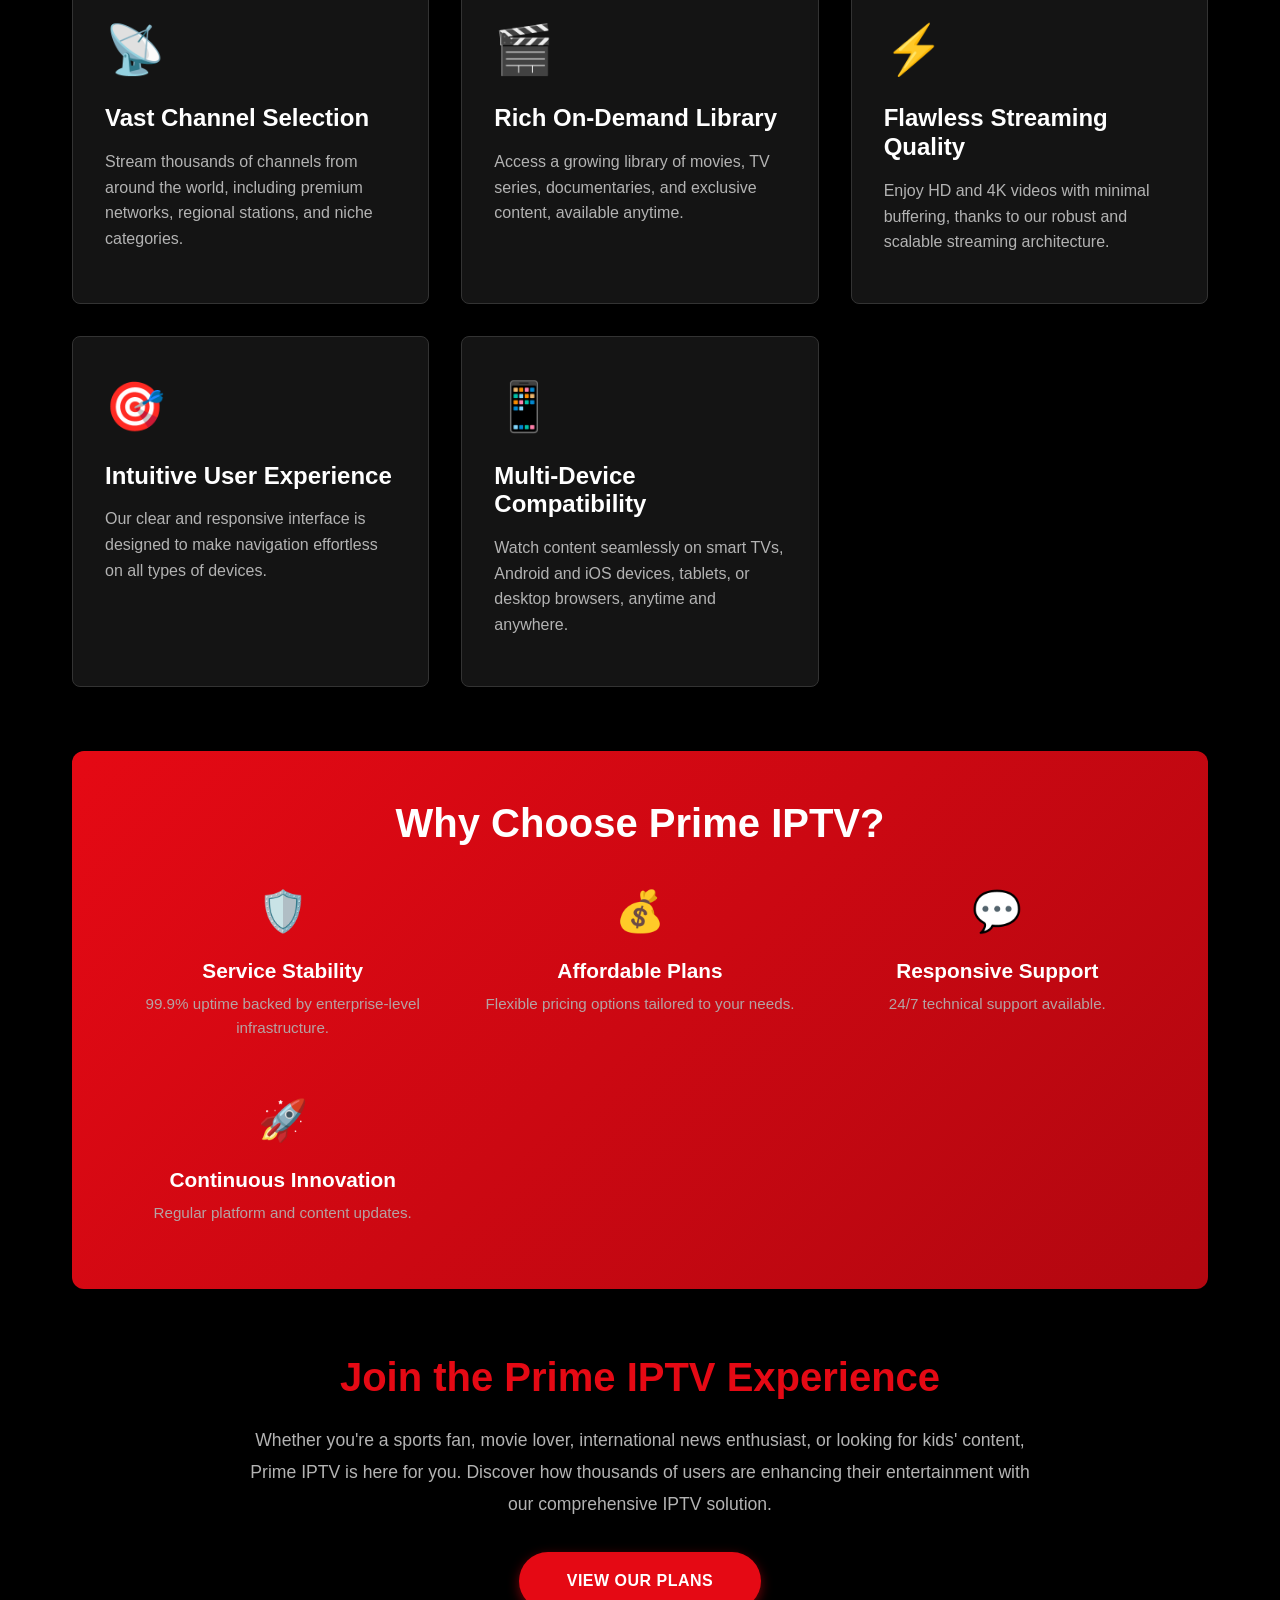
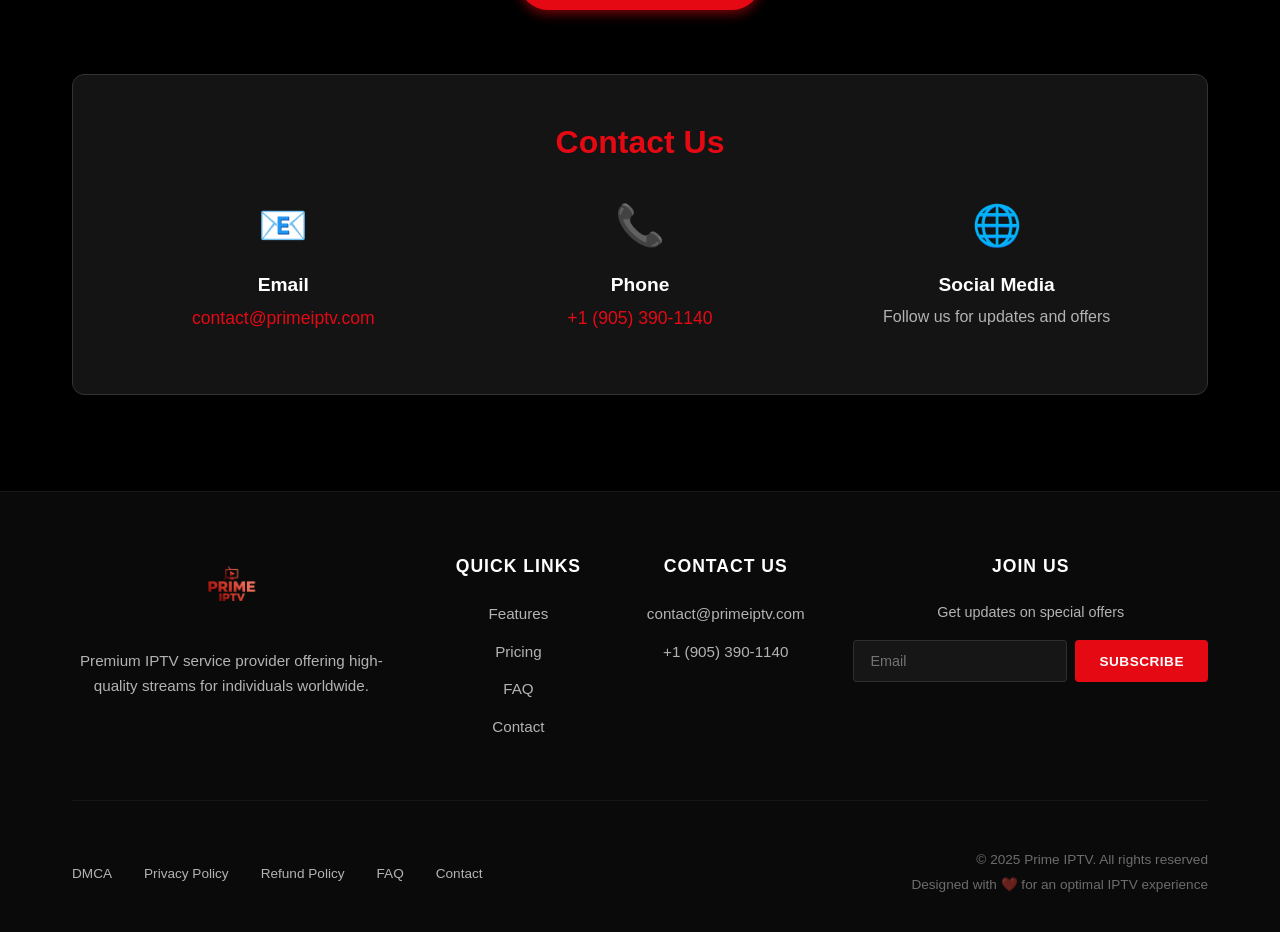
==== commit bd9cce55: "Update pricing and mobile menu design" ====
--- a/about.html
+++ b/about.html
@@ -280,6 +280,11 @@
             </div>
         </div>
     </div>
+    <div class="custom-chat-btn" onclick="Tawk_API.toggle()">
+    <i class="fas fa-headset"></i> 
+    <span>Live Support</span>
+    <div class="online-dot"></div>
+</div>
 </footer>
 
 <script defer src="js/nav-indicator.js"></script>
@@ -342,6 +347,18 @@
         });
     });
 </script>
-
+<!--Start of Tawk.to Script-->
+<script type="text/javascript">
+var Tawk_API=Tawk_API||{}, Tawk_LoadStart=new Date();
+(function(){
+var s1=document.createElement("script"),s0=document.getElementsByTagName("script")[0];
+s1.async=true;
+s1.src='https://embed.tawk.to/6933316729e54f197c444ed2/1jbnvi01i';
+s1.charset='UTF-8';
+s1.setAttribute('crossorigin','*');
+s0.parentNode.insertBefore(s1,s0);
+})();
+</script>
+<!--End of Tawk.to Script-->
 </body>
 </html>
--- a/styles.css
+++ b/styles.css
@@ -2590,3 +2590,411 @@
         text-align: center;
     }
 }
+/* --- MOBILE MENU MAKEOVER --- */
+@media (max-width: 900px) {
+    
+    /* 1. Fix the Header Bar (Sticky & Solid Black) */
+    .site-header {
+        position: fixed; /* Stays at the top while scrolling */
+        top: 0;
+        left: 0;
+        width: 100%;
+        height: 70px; /* Fixed height for consistency */
+        background-color: #000000; /* Solid Black - No transparency issues */
+        z-index: 1000;
+        padding: 0; /* Reset padding to handle inner container */
+        border-bottom: 1px solid rgba(255, 255, 255, 0.1);
+        display: flex;
+        align-items: center;
+        box-shadow: 0 4px 15px rgba(0,0,0,0.8);
+    }
+
+    .container.header-inner {
+        display: flex;
+        align-items: center;
+        justify-content: space-between;
+        width: 100%;
+        padding: 0 1.5rem; /* Breathing room on sides */
+    }
+
+    /* 2. The Menu Overlay (The Dropdown List) */
+    .nav-links {
+        position: fixed;
+        top: 70px; /* Starts exactly below the header */
+        left: 0;
+        width: 100%;
+        height: 0; /* Hidden by default */
+        background-color: #0a0a0a; /* Very dark grey for contrast */
+        flex-direction: column;
+        align-items: flex-start; /* Left align text */
+        overflow: hidden; /* Hides links when closed */
+        transition: height 0.4s cubic-bezier(0.16, 1, 0.3, 1); /* Premium smooth slide */
+        box-shadow: 0 10px 20px rgba(0,0,0,0.5);
+        padding: 0;
+    }
+
+    /* 3. The Open State */
+    .nav-links.is-open {
+        height: 100vh; /* Covers the whole screen */
+        border-top: 2px solid #E50914; /* Red accent line */
+    }
+
+    /* 4. Style the Links (Big & Tappable) */
+    .nav-links li {
+        width: 100%;
+        margin: 0;
+        opacity: 0; /* Hidden for animation */
+        transform: translateY(-10px);
+        transition: opacity 0.3s ease, transform 0.3s ease;
+    }
+
+    .nav-links li a {
+        display: block;
+        font-size: 1.1rem;
+        font-weight: 600;
+        color: #ffffff;
+        padding: 1.2rem 2rem; /* Big touch target */
+        border-bottom: 1px solid rgba(255, 255, 255, 0.05);
+        text-transform: uppercase;
+        letter-spacing: 1px;
+    }
+
+    /* Active/Hover State */
+    .nav-links li a:hover, 
+    .nav-links li a.active {
+        color: #E50914;
+        background: rgba(255, 255, 255, 0.03);
+        padding-left: 2.5rem; /* Slide effect on touch */
+    }
+
+    /* 5. Staggered Animation (Links fade in one by one) */
+    .nav-links.is-open li {
+        opacity: 1;
+        transform: translateY(0);
+    }
+    .nav-links.is-open li:nth-child(1) { transition-delay: 0.1s; }
+    .nav-links.is-open li:nth-child(2) { transition-delay: 0.15s; }
+    .nav-links.is-open li:nth-child(3) { transition-delay: 0.2s; }
+    .nav-links.is-open li:nth-child(4) { transition-delay: 0.25s; }
+    .nav-links.is-open li:nth-child(5) { transition-delay: 0.3s; }
+    .nav-links.is-open li:nth-child(6) { transition-delay: 0.35s; }
+
+    /* 6. Fix the Mobile Controls (Free Trial + Hamburger) */
+    .mobile-controls {
+        display: flex;
+        align-items: center;
+        gap: 1rem;
+    }
+
+    .btn-free-trial-mobile {
+        font-size: 0.8rem;
+        padding: 0.5rem 1rem;
+        background: #E50914;
+        border-radius: 4px;
+        white-space: nowrap;
+    }
+
+    .mobile-menu-btn {
+        background: none;
+        border: none;
+        color: white;
+        font-size: 1.8rem;
+        cursor: pointer;
+        padding: 0.5rem;
+    }
+
+    /* Push body content down so it doesn't hide behind the fixed header */
+    body {
+        padding-top: 70px;
+    }
+}
+/* --- FEATURES GRID (Desktop Default) --- */
+.features-comparison-grid {
+    display: grid;
+    grid-template-columns: 1fr 1fr;
+    gap: 1rem;
+    margin-top: 2rem;
+}
+
+.comparison-feature-row {
+    background: rgba(255, 255, 255, 0.05);
+    border: 1px solid rgba(255, 255, 255, 0.1);
+    border-radius: 12px;
+    padding: 1rem;
+    display: flex;
+    flex-direction: column;
+    align-items: center;
+    text-align: center;
+    justify-content: center;
+    min-height: 140px;
+}
+
+.feature-name {
+    font-size: 0.95rem;
+    color: #fff;
+    font-weight: 600;
+    margin-bottom: 0.75rem;
+}
+
+.feature-icon {
+    font-size: 2rem;
+    margin-bottom: 0.5rem;
+}
+
+.feature-badge {
+    padding: 0.4rem 1rem;
+    border-radius: 50px;
+    font-size: 0.8rem;
+    font-weight: 700;
+    text-transform: uppercase;
+    margin-top: auto;
+}
+
+/* --- MOBILE "PERFECT FIT" ADJUSTMENTS --- */
+@media (max-width: 768px) {
+    .features-comparison-grid {
+        /* Keep 2 columns, but reduce the gap to give boxes more width */
+        grid-template-columns: 1fr 1fr !important;
+        gap: 8px; 
+    }
+
+    .comparison-feature-row {
+        /* Reduce padding inside the box so text has more room */
+        padding: 10px 4px; 
+        min-height: 110px; /* Make boxes slightly shorter */
+    }
+
+    .feature-icon {
+        font-size: 1.4rem; /* Smaller icon */
+        margin-bottom: 0.3rem;
+    }
+
+    .feature-name {
+        /* Make text smaller so long titles fit on 2 lines */
+        font-size: 0.75rem; 
+        line-height: 1.2; 
+        margin-bottom: 0.5rem;
+        width: 100%;
+        word-wrap: break-word; /* Ensures text never overflows out of box */
+    }
+
+    .feature-badge {
+        font-size: 0.65rem; /* Smaller badge text */
+        padding: 0.3rem 0.6rem;
+    }
+}
+/* =========================================
+   SITE-WIDE STYLES (Chat & Premium Menu)
+   ========================================= */
+
+/* --- 1. CUSTOM CHAT BUTTON STYLES (Unchanged) --- */
+.custom-chat-btn {
+    position: fixed;
+    bottom: 30px;
+    right: 30px;
+    z-index: 99999;
+    
+    /* Glassy Red Gradient */
+    background: linear-gradient(135deg, rgba(229, 9, 20, 0.9), rgba(160, 0, 10, 0.95));
+    backdrop-filter: blur(10px);
+    -webkit-backdrop-filter: blur(10px);
+    
+    color: white;
+    padding: 14px 24px;
+    border-radius: 50px;
+    
+    /* Premium Border & Glow */
+    border: 1px solid rgba(255, 255, 255, 0.2);
+    box-shadow: 
+        0 10px 30px rgba(229, 9, 20, 0.4),
+        0 0 0 1px rgba(0, 0, 0, 0.2);
+        
+    font-family: 'Poppins', sans-serif;
+    font-weight: 600;
+    font-size: 0.95rem;
+    cursor: pointer;
+    
+    display: flex;
+    align-items: center;
+    gap: 10px;
+    
+    transition: all 0.3s cubic-bezier(0.25, 0.8, 0.25, 1);
+}
+
+/* Hover Effect */
+.custom-chat-btn:hover {
+    transform: translateY(-5px) scale(1.02);
+    box-shadow: 
+        0 15px 40px rgba(229, 9, 20, 0.6),
+        0 0 0 1px rgba(255, 255, 255, 0.4);
+    background: linear-gradient(135deg, #ff1f1f, #b30000);
+}
+
+.custom-chat-btn i {
+    font-size: 1.2rem;
+}
+
+/* Green Online Dot */
+.online-dot {
+    width: 10px;
+    height: 10px;
+    background-color: #00e676;
+    border-radius: 50%;
+    box-shadow: 0 0 10px #00e676;
+    animation: pulseDot 2s infinite;
+}
+
+@keyframes pulseDot {
+    0% { transform: scale(0.95); box-shadow: 0 0 0 0 rgba(0, 230, 118, 0.7); }
+    70% { transform: scale(1); box-shadow: 0 0 0 6px rgba(0, 230, 118, 0); }
+    100% { transform: scale(0.95); box-shadow: 0 0 0 0 rgba(0, 230, 118, 0); }
+}
+
+/* Mobile Adjustments for Chat Button */
+@media (max-width: 768px) {
+    .custom-chat-btn {
+        bottom: 20px;
+        right: 20px;
+        padding: 12px 20px;
+        font-size: 0.85rem;
+    }
+}
+
+/* --- 2. PREMIUM MOBILE MENU (GLASSMORPHISM) --- */
+@media (max-width: 900px) {
+    
+    /* 1. Frosted Glass Header Bar */
+    .site-header {
+        position: fixed;
+        top: 0;
+        left: 0;
+        width: 100%;
+        height: 70px;
+        /* Semi-transparent Black */
+        background: rgba(0, 0, 0, 0.85); 
+        /* The Blur Effect (Glass) */
+        backdrop-filter: blur(12px);
+        -webkit-backdrop-filter: blur(12px);
+        z-index: 1000;
+        padding: 0;
+        /* Subtle glowing border at bottom */
+        border-bottom: 1px solid rgba(255, 255, 255, 0.08);
+        box-shadow: 0 4px 30px rgba(0, 0, 0, 0.5);
+    }
+
+    .container.header-inner {
+        display: flex;
+        align-items: center;
+        justify-content: space-between;
+        width: 100%;
+        padding: 0 1.5rem;
+    }
+
+    /* 2. The Menu Drawer (Gradient Background) */
+    .nav-links {
+        position: fixed;
+        top: 70px;
+        left: 0;
+        width: 100%;
+        height: 0; /* Hidden by default */
+        /* Deep Premium Gradient */
+        background: linear-gradient(180deg, rgba(10,10,10,0.98) 0%, rgba(20,5,5,0.98) 100%);
+        backdrop-filter: blur(10px);
+        flex-direction: column;
+        align-items: flex-start;
+        overflow: hidden;
+        /* Smooth cubic-bezier transition like iOS */
+        transition: height 0.5s cubic-bezier(0.77, 0, 0.175, 1);
+        box-shadow: 0 10px 30px rgba(0,0,0,0.5);
+        padding: 0;
+    }
+
+    /* 3. The Open State */
+    .nav-links.is-open {
+        height: 100vh;
+        /* A glowing red line to separate header from menu */
+        border-top: 1px solid rgba(229, 9, 20, 0.3);
+    }
+
+    /* 4. Link Styling */
+    .nav-links li {
+        width: 100%;
+        margin: 0;
+        opacity: 0;
+        transform: translateX(-20px); /* Slide in from left */
+        transition: opacity 0.3s ease, transform 0.3s ease;
+    }
+
+    .nav-links li a {
+        display: block;
+        font-size: 1.2rem; /* Larger text */
+        font-weight: 600;
+        color: rgba(255, 255, 255, 0.7); /* Muted white */
+        padding: 1.5rem 2rem;
+        border-bottom: 1px solid rgba(255, 255, 255, 0.03);
+        text-transform: uppercase;
+        letter-spacing: 1px;
+        transition: all 0.3s;
+    }
+
+    /* Active/Hover State */
+    .nav-links li a:hover, 
+    .nav-links li a.active {
+        color: #fff;
+        padding-left: 2.5rem; /* Slide animation */
+        background: linear-gradient(90deg, rgba(229, 9, 20, 0.1), transparent);
+        border-left: 4px solid #E50914; /* Red accent bar on left */
+        text-shadow: 0 0 10px rgba(229, 9, 20, 0.5);
+    }
+
+    /* 5. Staggered Animation (Links appear one by one) */
+    .nav-links.is-open li {
+        opacity: 1;
+        transform: translateX(0);
+    }
+    .nav-links.is-open li:nth-child(1) { transition-delay: 0.1s; }
+    .nav-links.is-open li:nth-child(2) { transition-delay: 0.15s; }
+    .nav-links.is-open li:nth-child(3) { transition-delay: 0.2s; }
+    .nav-links.is-open li:nth-child(4) { transition-delay: 0.25s; }
+    .nav-links.is-open li:nth-child(5) { transition-delay: 0.3s; }
+    .nav-links.is-open li:nth-child(6) { transition-delay: 0.35s; }
+
+    /* 6. Mobile Controls */
+    .mobile-controls {
+        display: flex;
+        align-items: center;
+        gap: 1rem;
+    }
+
+    .btn-free-trial-mobile {
+        font-size: 0.85rem;
+        padding: 0.6rem 1.2rem;
+        background: #E50914;
+        color: white;
+        border-radius: 50px; /* Pill shape */
+        font-weight: 700;
+        box-shadow: 0 0 15px rgba(229, 9, 20, 0.4); /* Glowing button */
+        white-space: nowrap;
+    }
+
+    .mobile-menu-btn {
+        background: none;
+        border: none;
+        color: white;
+        font-size: 1.6rem;
+        cursor: pointer;
+        padding: 0.5rem;
+        transition: transform 0.3s ease;
+    }
+    
+    /* Rotate the hamburger when clicked (Optional flair) */
+    .mobile-menu-btn.active {
+        transform: rotate(90deg);
+        color: #E50914;
+    }
+
+    /* Push content down so it doesn't hide behind header */
+    body {
+        padding-top: 70px;
+    }
+}
